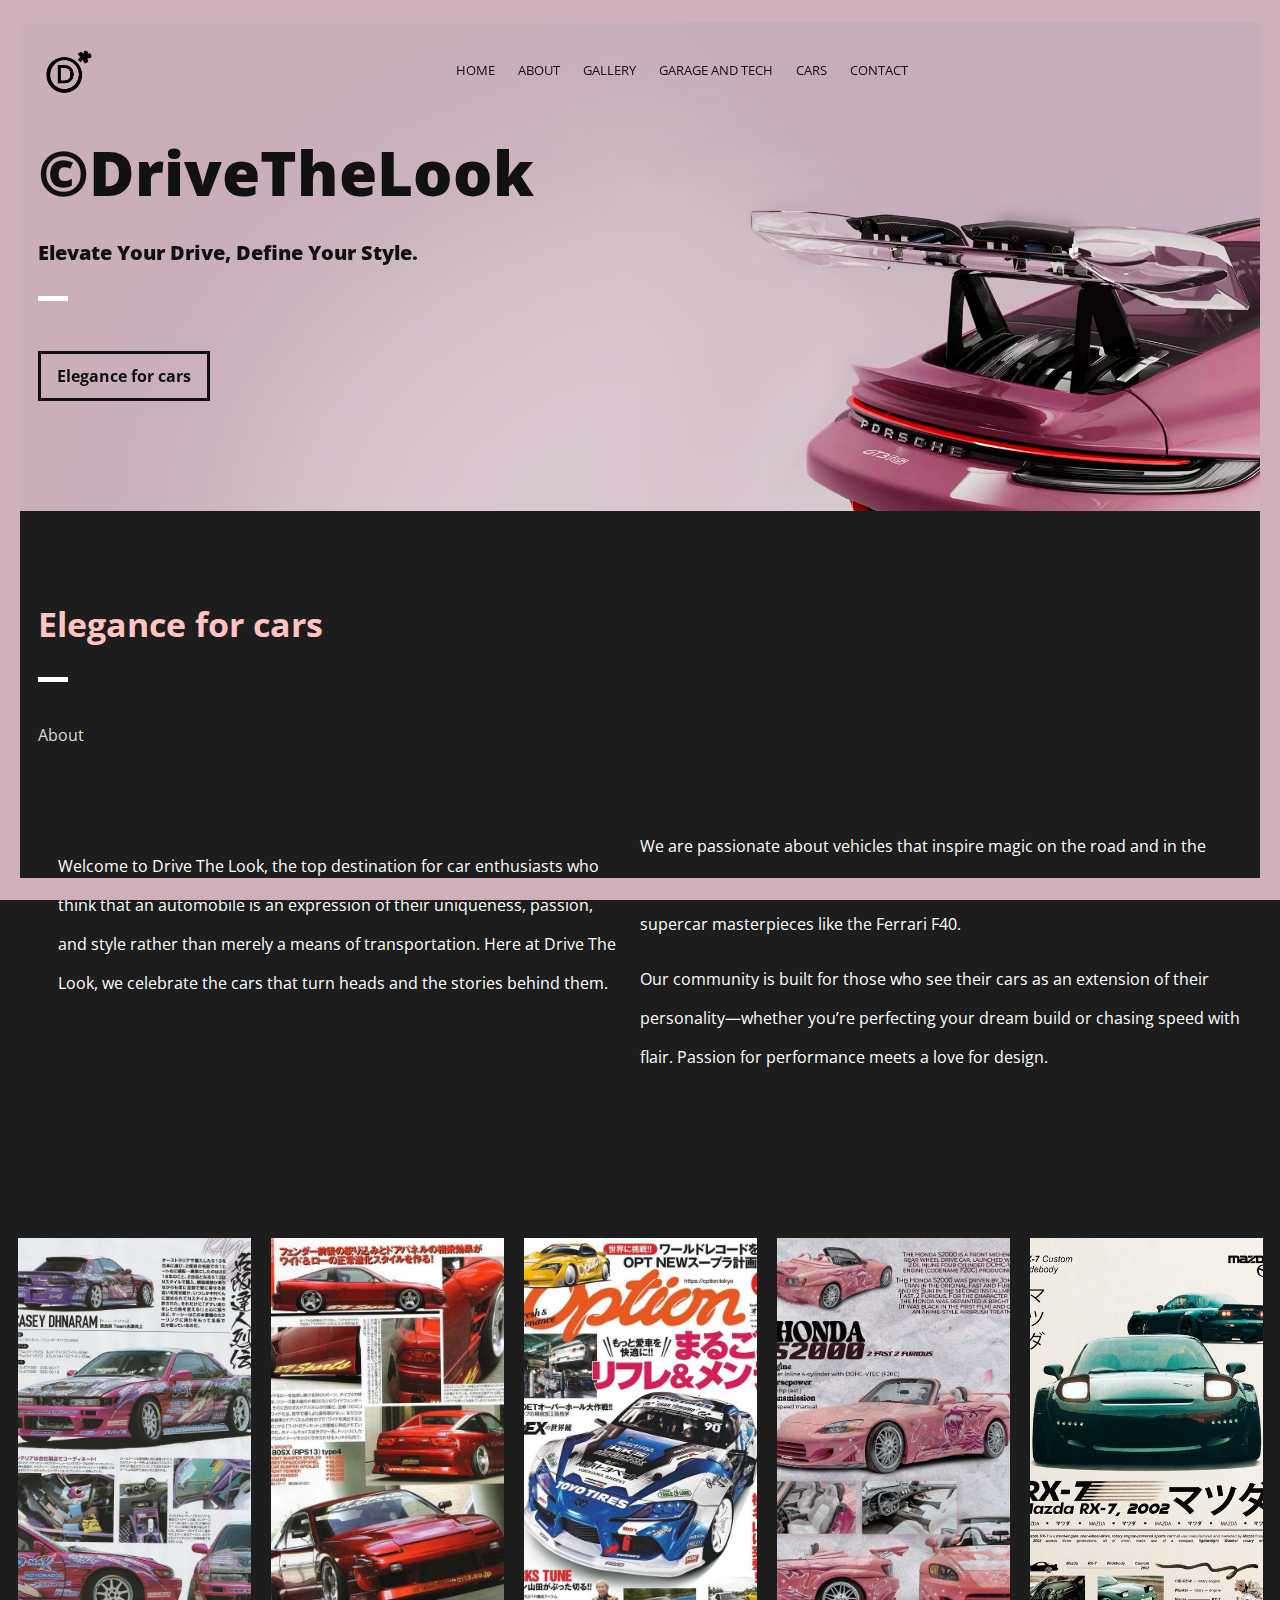
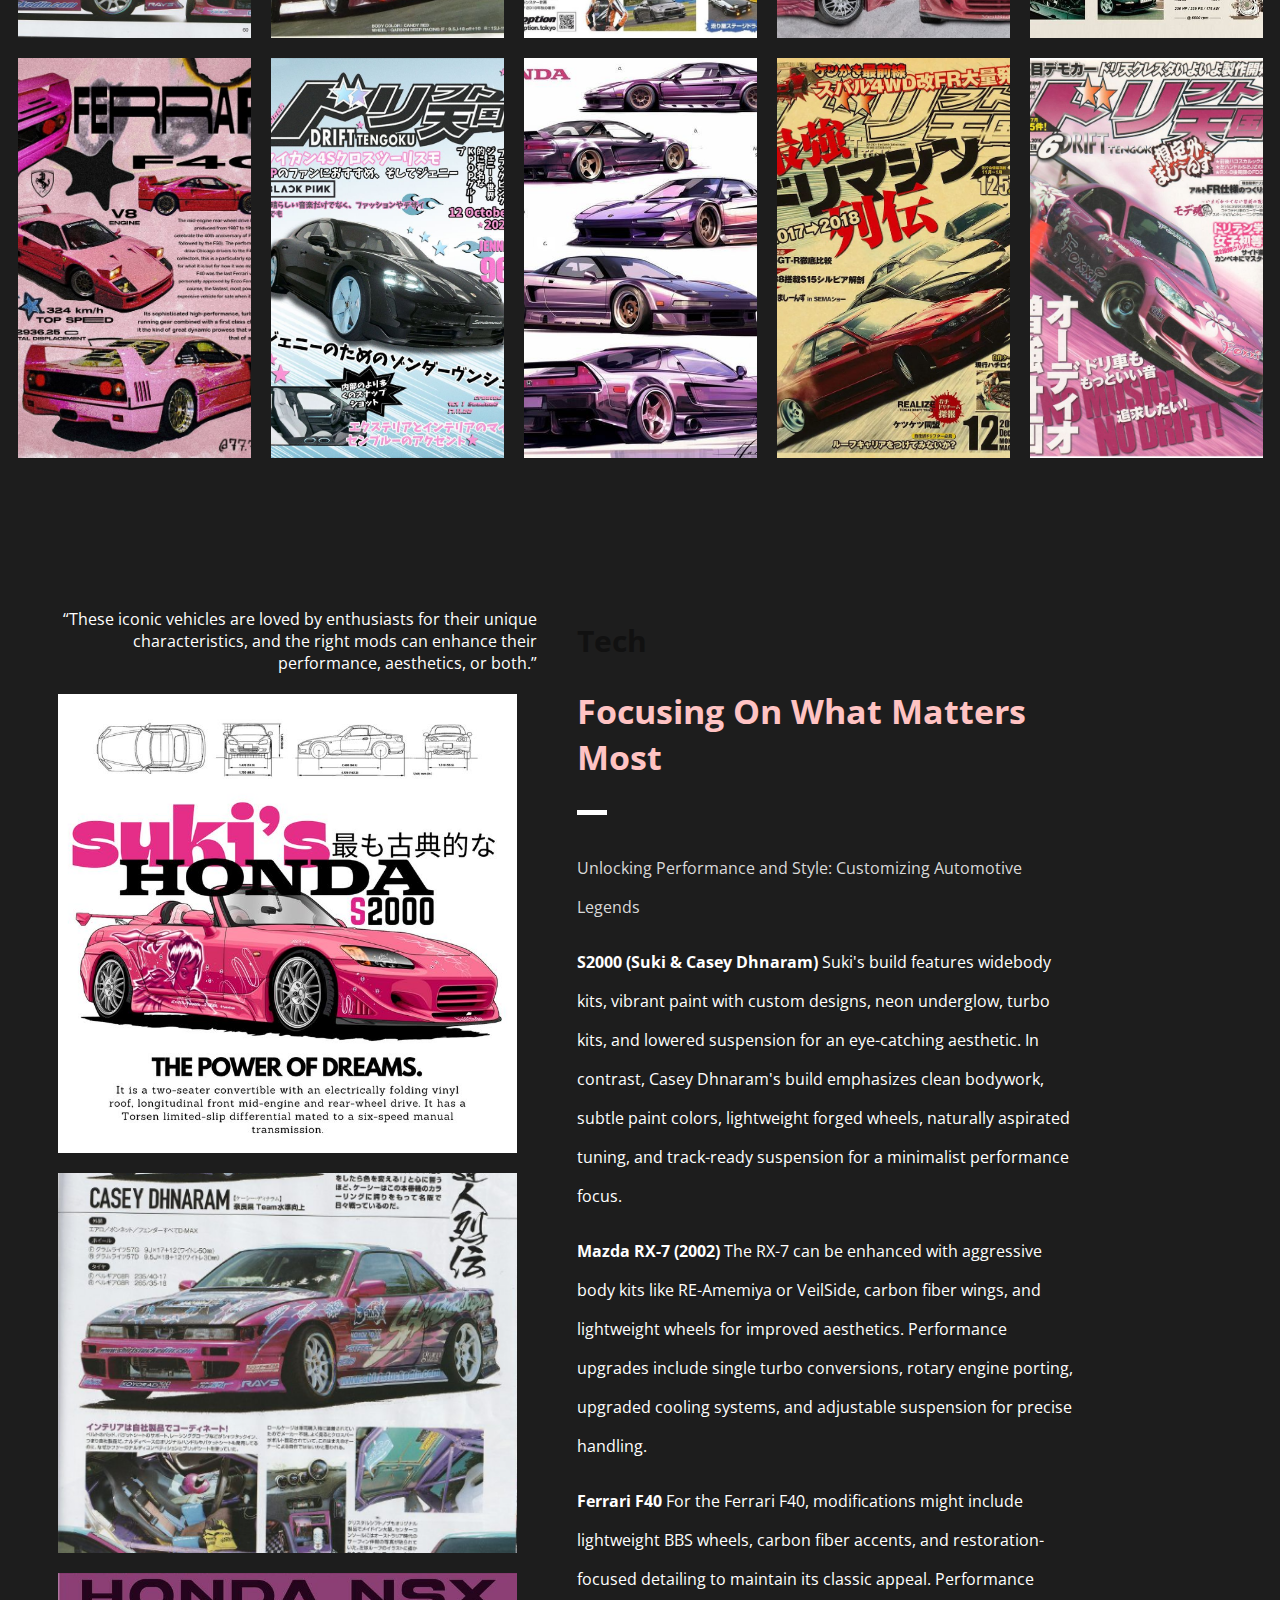
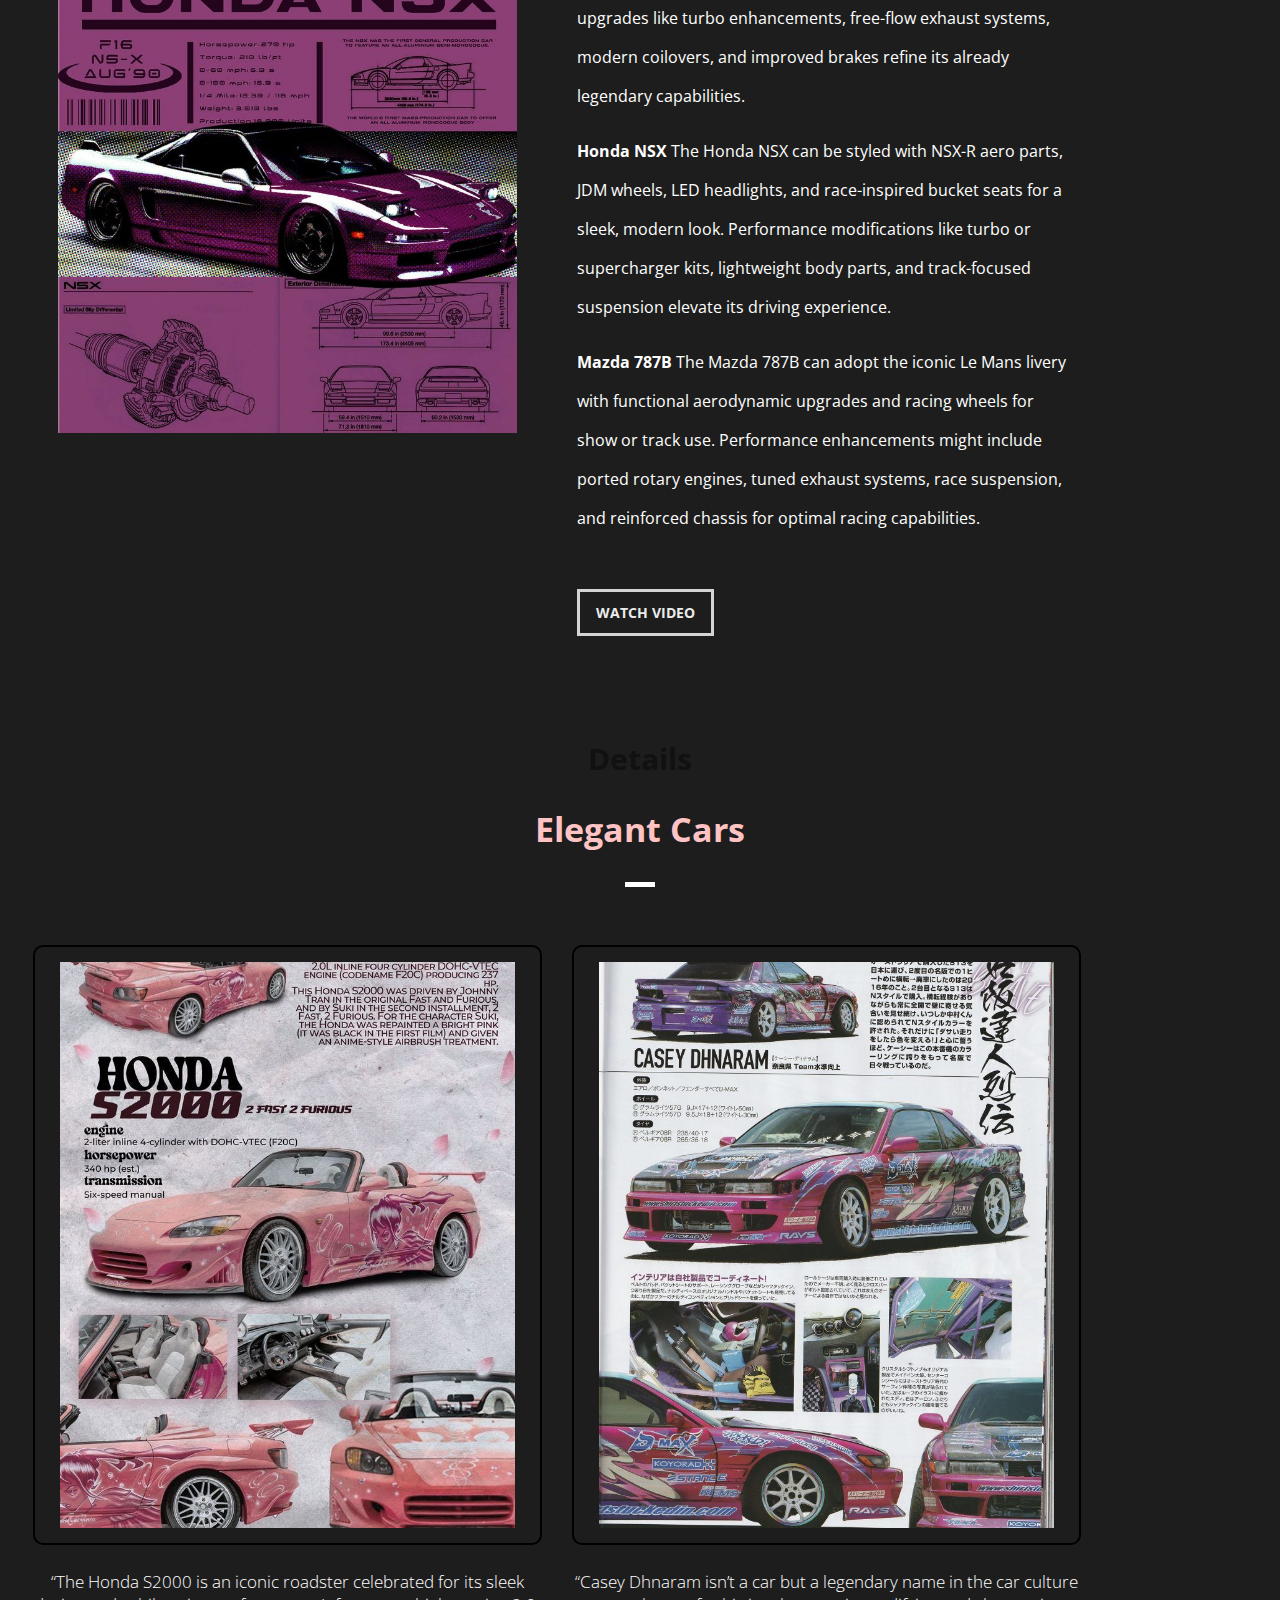
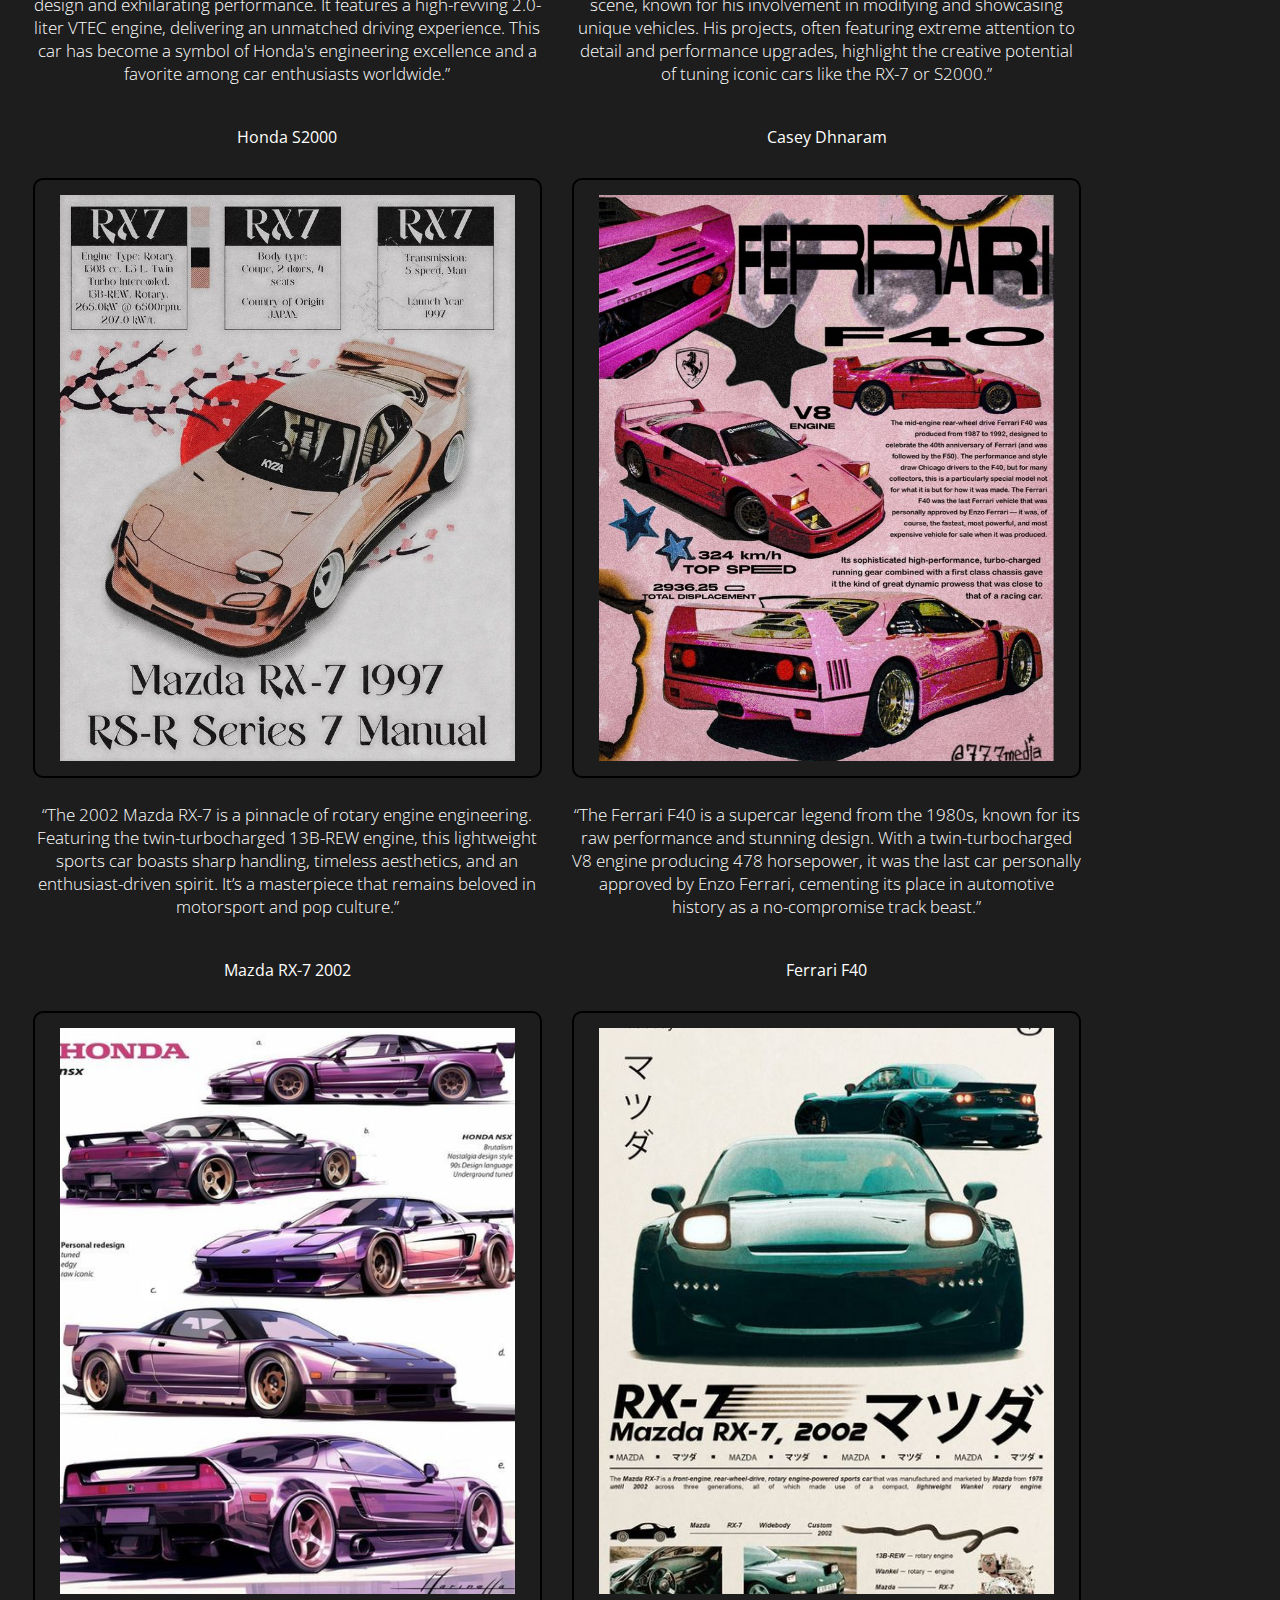
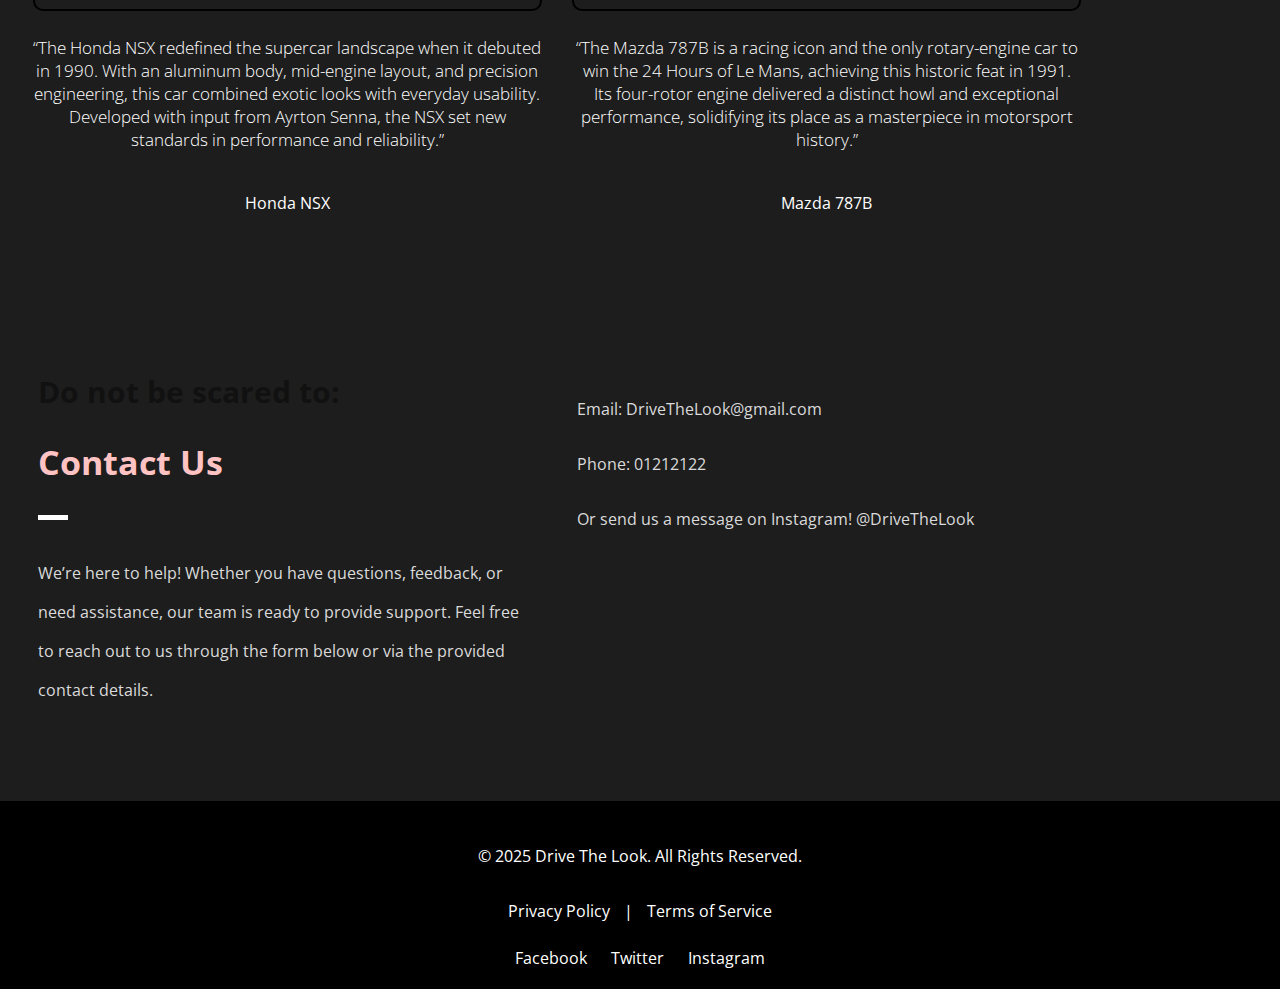
==== index.html @ 05b58595 "commit message" ====
<!DOCTYPE html>
<html lang="en">
<head>
    <meta charset="UTF-8">
    <meta name="viewport" content="width=device-width, initial-scale=1.0, user-scalable=no">
    <title>©Drive The Look</title>

    <!-- Meta Keywords and Description -->
    <meta name="keywords" content="">
    <meta name="description" content="">

    <!-- CSS Files -->
    <link rel="stylesheet" href="css/style.css">
    <link rel="stylesheet" href="css/color.css">
    <link rel="stylesheet" href="css/gallery.css">
    <link rel="stylesheet" href="css/borders.css">
    <link rel="stylesheet" href="css/nav.css">
    <link rel="stylesheet" href="css/tech.css">

    <!-- Google Webfonts -->
    <link href="https://fonts.googleapis.com/css?family=Open+Sans:400,300,600,700,800" rel="stylesheet">
</head>
<body>

<!-- Preloader -->
<div id="preloader"><div></div></div>

<!-- Page Borders -->
<div class="page-border" data-wow-duration="0.7s" data-wow-delay="0.2s">
    <div class="top-border wow fadeInDown"></div>
    <div class="right-border wow fadeInRight"></div>
    <div class="bottom-border wow fadeInUp"></div>
    <div class="left-border wow fadeInLeft"></div>
</div>


<div id="wrapper">
    <!-- Header Section -->
    <header id="banner" class="scroll-effect">
        <div id="header" class="nav-collapse">
            <div class="row clearfix">
                <div class="col-1">
                    <!-- Logo -->
                    <div id="logo">
                        <img src="images/logo.png" id="banner-logo" alt="Landing Page">
                    </div>
                    <!-- Main Navigation -->
                    <nav id="nav-main">
                        <ul>
                            <li><a href="#banner">Home</a></li>
                            <li><a href="#about">About</a></li>
                            <li><a href="#gallery">Gallery</a></li>
                            <li><a href="#garage/tech">Garage and Tech</a></li>
                            <li><a href="#cars">Cars</a></li>
                            <li><a href="#contact">Contact</a></li>
                        </ul>
                    </nav>
                    <div id="nav-trigger"><span></span></div>
                    <nav id="nav-mobile"></nav>
                </div>
            </div>
        </div>

        <!-- Banner Content -->
        <div id="banner-content" class="row clearfix">
            <div class="col-38">
                <div class="section-heading">
                    <h1>©DriveTheLook</h1>
                    <h2><strong>Elevate Your Drive, Define Your Style.</strong></h2>
                </div>
                <a href="cta.html" class="button">Elegance for cars</a>
            </div>
        </div>
    </header>

    <!--Main Content Area-->
    <main id="about">
        <!--Introduction-->
        <section id="about" class="introduction scrollto">
            <div class="row clearfix">
                <div class="col-3">
                    <div class="section-heading">
                        <h2 class="section-title">Elegance for cars</h2>
                        <p class="section-subtitle">About</p>
                    </div>
                </div>

                <div class="col-2-3">
                    <!--about description-->
                    <div class="col-2 icon-block icon-top wow fadeInUp" data-wow-delay="0.1s">
                        <div>
                            <p>Welcome to Drive The Look, the top destination for car enthusiasts who think that an automobile is an expression of their uniqueness, passion, and style rather than merely a means of transportation.  Here at Drive The Look, we celebrate the cars that turn heads and the stories behind them.</p>
                        </div>
                    </div>
                    <div>
                        <div>
                            <p> We are passionate about vehicles that inspire magic on the road and in the garage, from iconic Japanese legends like the Honda S2000 and NSX to timeless supercar masterpieces like the Ferrari F40.</p>
                        </div>
                    </div>
                    <div>
                            <p>Our community is built for those who see their cars as an extension of their personality—whether you’re perfecting your dream build or chasing speed with flair. Passion for performance meets a love for design.</p>
                        </div>
                    </div>
                </div>
            </div>
        </section>

          <!-- Gallery Section -->
          <aside id="gallery" class="row text-center scrollto clearfix">
            <!-- Gallery Images -->
            <a href="#" class="col-3 wow fadeIn" data-wow-delay="0.1s"><img src="images/gallery-images/g1.jfif" alt="Gallery Image" class="gallery-img"></a>
            <a href="#" class="col-3 wow fadeIn" data-wow-delay="0.3s"><img src="images/gallery-images/g2.jfif" alt="Gallery Image" class="gallery-img"></a>
            <a href="#" class="col-3 wow fadeIn" data-wow-delay="0.5s"><img src="images/gallery-images/g3.jfif" alt="Gallery Image" class="gallery-img"></a>
            <a href="#" class="col-3 wow fadeIn" data-wow-delay="1.1s"><img src="images/gallery-images/g4.jfif" alt="Gallery Image" class="gallery-img"></a>
            <a href="#" class="col-3 wow fadeIn" data-wow-delay="0.9s"><img src="images/gallery-images/g5.jfif" alt="Gallery Image" class="gallery-img"></a>
            <a href="#" class="col-3 wow fadeIn" data-wow-delay="0.1s"><img src="images/gallery-images/g6.jfif" alt="Gallery Image" class="gallery-img"></a>
            <a href="#" class="col-3 wow fadeIn" data-wow-delay="0.3s"><img src="images/gallery-images/g7.jfif" alt="Gallery Image" class="gallery-img"></a>
            <a href="#" class="col-3 wow fadeIn" data-wow-delay="0.5s"><img src="images/gallery-images/g8.jfif" alt="Gallery Image" class="gallery-img"></a>
            <a href="#" class="col-3 wow fadeIn" data-wow-delay="1.1s"><img src="images/gallery-images/g9.jfif" alt="Gallery Image" class="gallery-img"></a>
            <a href="#" class="col-3 wow fadeIn" data-wow-delay="0.9s"><img src="images/gallery-images/g10.jfif" alt="Gallery Image" class="gallery-img"></a>
        </aside>

        <!-- image view -->
        <div id="imageModal" class="image-modal">
            <div class="modal-content">
                <span class="close-btn" id="closeModal">×</span>
                <img src="" id="modalImg" alt="Modal Image" class="modal-img">
            </div>
        </div>

        <!--Tech Section-->
        <div id="garage/tech" class="scrollto clearfix">
            <div class="row no-padding-bottom clearfix">
                <!-- Tech Left Side -->
                <div class="col-3">
                    <blockquote class="garage/tech text-right bigtest">
                        <q>These iconic vehicles are loved by enthusiasts for their unique characteristics, and the right mods can enhance their performance, aesthetics, or both.</q>
                    </blockquote>
                    <div class="col-3img"><img src="images/sukicar.jfif" alt="Suki"></div>
                    <div class="col-3img"><img src="images/casey.png" alt="Casey"></div>
                    <div class="col-3img"><img src="images/Honda NSX.jfif" alt="Honda NSX"></div>
                </div>
                <!-- Tech Right Side -->
                <div class="col-3">
                    <div class="section-heading">
                        <h3>Tech</h3>
                        <h2 class="section-title">Focusing On What Matters Most</h2>
                        <p class="section-subtitle">Unlocking Performance and Style: Customizing Automotive Legends</p>
                    </div>
                    <p><strong>S2000 (Suki & Casey Dhnaram)</strong> Suki's build features widebody kits, vibrant paint with custom designs, neon underglow, turbo kits, and lowered suspension for an eye-catching aesthetic. In contrast, Casey Dhnaram's build emphasizes clean bodywork, subtle paint colors, lightweight forged wheels, naturally aspirated tuning, and track-ready suspension for a minimalist performance focus.</p>
                    <p><strong>Mazda RX-7 (2002)</strong> The RX-7 can be enhanced with aggressive body kits like RE-Amemiya or VeilSide, carbon fiber wings, and lightweight wheels for improved aesthetics. Performance upgrades include single turbo conversions, rotary engine porting, upgraded cooling systems, and adjustable suspension for precise handling.</p>
                    <p><strong>Ferrari F40</strong> For the Ferrari F40, modifications might include lightweight BBS wheels, carbon fiber accents, and restoration-focused detailing to maintain its classic appeal. Performance upgrades like turbo enhancements, free-flow exhaust systems, modern coilovers, and improved brakes refine its already legendary capabilities.</p>
                    <p><strong>Honda NSX</strong> The Honda NSX can be styled with NSX-R aero parts, JDM wheels, LED headlights, and race-inspired bucket seats for a sleek, modern look. Performance modifications like turbo or supercharger kits, lightweight body parts, and track-focused suspension elevate its driving experience.</p>
                    <p><strong>Mazda 787B</strong> The Mazda 787B can adopt the iconic Le Mans livery with functional aerodynamic upgrades and racing wheels for show or track use. Performance enhancements might include ported rotary engines, tuned exhaust systems, race suspension, and reinforced chassis for optimal racing capabilities.</p>
                    <a href="#" data-videoid="4LAGNeE5pjA" class="button video link-lightbox">WATCH VIDEO</a>
                </div>
            </div>
        </div>

        <!--Cars-->
        <aside id="cars" class="scrollto text-center">
            <div class="row clearfix">
                <div class="section-heading">
                    <h3>Details</h3>
                    <h2 class="section-title">Elegant Cars</h2>
                </div>
                
                <blockquote class="col-3 garage classic">
                    <img src="images/carimgs/g4.jfif" alt="Honda S2000">
                    <q>The Honda S2000 is an iconic roadster celebrated for its sleek design and exhilarating performance. It features a high-revving 2.0-liter VTEC engine, delivering an unmatched driving experience. This car has become a symbol of Honda's engineering excellence and a favorite among car enthusiasts worldwide.</q>
                    <footer>Honda S2000</footer>
                </blockquote>
        
                <blockquote class="col-3 garage classic">
                    <img src="images/carimgs/g1.jfif" alt="Casey Dhnaram">
                    <q>Casey Dhnaram isn’t a car but a legendary name in the car culture scene, known for his involvement in modifying and showcasing unique vehicles. His projects, often featuring extreme attention to detail and performance upgrades, highlight the creative potential of tuning iconic cars like the RX-7 or S2000.</q>
                    <footer>Casey Dhnaram</footer>
                </blockquote>
        
                <blockquote class="col-3 garage classic">
                    <img src="images/carimgs/g15.jpg" alt="Mazda RX-7 2002">
                    <q>The 2002 Mazda RX-7 is a pinnacle of rotary engine engineering. Featuring the twin-turbocharged 13B-REW engine, this lightweight sports car boasts sharp handling, timeless aesthetics, and an enthusiast-driven spirit. It’s a masterpiece that remains beloved in motorsport and pop culture.</q>
                    <footer>Mazda RX-7 2002</footer>
                </blockquote>
        
                <blockquote class="col-3 garage classic">
                    <img src="images/carimgs/g6.jfif" alt="Ferrari F40">
                    <q>The Ferrari F40 is a supercar legend from the 1980s, known for its raw performance and stunning design. With a twin-turbocharged V8 engine producing 478 horsepower, it was the last car personally approved by Enzo Ferrari, cementing its place in automotive history as a no-compromise track beast.</q>
                    <footer>Ferrari F40</footer>
                </blockquote>
        
                <blockquote class="col-3 garage classic">
                    <img src="images/carimgs/g8.jfif" alt="Honda NSX">
                    <q>The Honda NSX redefined the supercar landscape when it debuted in 1990. With an aluminum body, mid-engine layout, and precision engineering, this car combined exotic looks with everyday usability. Developed with input from Ayrton Senna, the NSX set new standards in performance and reliability.</q>
                    <footer>Honda NSX</footer>
                </blockquote>
        
                <blockquote class="col-3 garage classic">
                    <img src="images/carimgs/g5.jfif" alt="Mazda 787B">
                    <q>The Mazda 787B is a racing icon and the only rotary-engine car to win the 24 Hours of Le Mans, achieving this historic feat in 1991. Its four-rotor engine delivered a distinct howl and exceptional performance, solidifying its place as a masterpiece in motorsport history.</q>
                    <footer>Mazda 787B</footer>
                </blockquote>
            </div>
        </aside>

        <!-- Contact Us -->
        <section id="contact" class="scrollto clearfix">
            <div class="row clearfix">
                <div class="col-3">
                    <div class="section-heading">
                        <h3>Do not be scared to:</h3>
                        <h2 class="section-title">Contact Us</h2>
                        <p class="section-subtitle">We’re here to help! Whether you have questions, feedback, or need assistance, our team is ready to provide support. Feel free to reach out to us through the form below or via the provided contact details.</p>
                    </div>
                </div>

                <div class="col-2-3">
                    <h2 class="section-subtitle">
                        <strong>
                            <p>Email: DriveTheLook@gmail.com</p>
                            <p>Phone: 01212122</p>
                            <p>Or send us a message on Instagram! @DriveTheLook</p>
                        </strong>
                    </h2>
                </div>
            </div>
        </section>
    </main>

    <!--Footer-->
    <footer style="background-color: black; color: white; padding: 20px; text-align: center;">
        <div>
            <p>&copy; 2025 Drive The Look. All Rights Reserved.</p>
            <p>
                <a href="/privacy-policy" style="color: white; text-decoration: none; margin: 0 10px;">Privacy Policy</a>
                |
                <a href="/terms-of-service" style="color: white; text-decoration: none; margin: 0 10px;">Terms of Service</a>
            </p>
        </div>
        <div style="margin-top: 10px;">
            <a href="https://facebook.com" style="color: white; margin: 0 10px;">Facebook</a>
            <a href="https://twitter.com" style="color: white; margin: 0 10px;">Twitter</a>
            <a href="https://instagram.com" style="color: white; margin: 0 10px;">Instagram</a>
        </div>
    </footer>
</div>

<!-- JavaScript links -->
<script src="js/site.js"></script>
</body>
</html>
---- css/style.css ----
/* General Box Sizing */
*,
*:before,
*:after {
    box-sizing: border-box;
}

/* Reset Styles */
body, 
div, 
dl, 
dt, 
dd, 
ul, 
ol, 
li, 
h1, h2, h3, h4, h5, h6, 
pre, 
form, 
blockquote, 
th, 
td {
    margin: 0; 
    padding: 0; 
    writing-mode: horizontal-tb; 
}

body {
    margin: 0;
    padding: 0;
    overflow-x: hidden;
}

a {
    text-decoration: none;
    line-height: inherit;
    transition: opacity 0.3s ease-out;
}

p {
    line-height: 39px;
}


figure {
    margin: 0;
}

.row img {
    height: auto;
    max-width: 100%;
}

/* Input */
form input,
form textarea {
    border: 1px solid #ddd;
    padding: 12px;
    border-radius: 4px;
    transition: 0.3s ease-in-out;
}

form input {
    height: 42px;
    margin: 5px 0;
    font-size: 15px;
    line-height: 1.2;
    outline: none;
}

form input[type="submit"] {
    cursor: pointer;
    border: 2px solid #ccc;
    padding: 5px;
}

form select {
    border: 1px solid #ddd;
    height: 42px;
    padding: 6px;
}

form input:focus,
form textarea:focus {
    box-shadow: 0 0 5px rgba(0, 0, 0, 0.2) inset;
}

*:focus {
    outline: none;
}

/* Layout Elements */
section {
    clear: both;
    overflow: hidden;
}

/* Rows and Columns */
.row {
    padding: 55px 0;
    position: relative;
    max-width: 1245px;
    margin: 0 auto;
}

.no-padding-bottom div,
.no-padding-bottom .row,
.no-padding-bottom.row {
    padding-bottom: 0;
}

/* Target Columns */
[class*='col-'] {
    padding: 20px;
    float: left;
}

/* Column Widths */
.col-1 {
    width: 100%;
}

.col-2 {
    width: 50%;
}

.col-3 {
    width: 43.33%;
}

.col-38 {
    width: 38.2%;
}

/* Header Styles */
#header {
    z-index: 9999;
    width: 100%;
    height: 71px !important;
    overflow: visible;
    position: absolute !important;
}

#header .row {
    padding: 0;
}

#header ul {
    text-align: center;
}

#header aside {
    text-align: right;
}


#header li {
    display: inline-block;
    list-style: none;
    margin: 0;
}

/* Logo Styles */
#logo {
    float: left;
    line-height: 66px;
    height: 31px;
    margin-right: 15px;
}

#logo h1 {
    display: inline-block;
}


#logo img {
    max-height: 60px;
    margin-right: 5px;
    vertical-align: middle;
}

#banner #logo h1 {
    font-size: 28px;
    margin-right: 10px;
    font-weight: 900;
    padding: 0;
}

#navigation-logo {
    display: none;
}

/* Button Styles */
.button {
    border-style: solid;
    display: inline-block;
    transition: all 0.3s linear;
    font-size: 16px;
    margin: 35px 0;
    padding: 11px 16px;
    border-width: 3px;
}

/* Navigation Styles */
#header {
    font-size: 13px;
}

#header aside {
    float: right;
}

#header nav ul {
    text-transform: uppercase;
}

#header nav a {
    height: 71px;
    line-height: 71px;
    display: block;
    padding: 0 10px;
}

#header nav a:hover {
    opacity: 0.6;
}


/* Picture Styling */
img {
    vertical-align: middle;
}

a img {
    border: 0;
    transition: all 0.25s ease-in-out;
}

a img:hover {
    opacity: 0.8;
}

/* Fonts and Headings */
h1 {
    padding: 22px 0;
}

h2 {
    padding: 15px 0;
}

h3 {
    padding: 12px 0;
}

h4,
h5,
h6 {
    padding: 8px 0;
}

/* Text Alignment */
.text-center {
    text-align: center;
}

.text-right {
    text-align: right;
}

/* Section Titles */
.section-title {
    padding-bottom: 18px;
}

.subtitle {
    font-size: 17px;
    padding-top: 2px;
}

.section-title h3 {
    font-size: 15px;
    font-weight: 700;
    color: #f8f8f8;
    letter-spacing: 2.5px;
    padding-bottom: 1px;
}

/* Banner Styling */
#main-banner {
    background-size: contain;
}

#main-banner-content.row {
    padding-top: 165px;
    padding-bottom: 105px;
}

#main-banner h1 {
    padding-top: 6%;
}

#main-banner .section-title:before {
    content: "";
    display: block;
    width: 32px;
    height: 6px;
    margin-top: 28px;
}

/* Preloader */
#preloader {
    position: fixed;
    top: 0;
    left: 0;
    right: 0;
    bottom: 0;
    background-color: #4b4b4b;
    z-index: 99999;
    opacity: 1;
    visibility: visible;
    transition: opacity 0.5s ease, visibility 0.5s ease;
}

#preloader div {
    width: 50px;
    height: 50px;
    border: 4px solid #fff;
    border-top: 4px solid transparent;
    border-radius: 50%;
    animation: spin 1s linear infinite;
}

/* Preloader Animation */
@keyframes spin {
    0% {
        transform: rotate(0deg);
    }
    100% {
        transform: rotate(360deg);
    }
}

/* Navigation */
@media all and (max-width: 1024px) {
    #header aside {
        display: none;
    }

    #nav-trigger {
        display: block;
    }

    nav#nav-main {
        display: none;
    }
}


/* Scroll Effect */
.scroll-effect {
    transition: transform 0.3s ease, opacity 0.3s ease;
    will-change: transform, opacity;
}

/* Header Elements */
#header .row {
    padding: 0 !important;
}

#header aside {
    display: inline-block;
    position: absolute;
    top: 40px;
    right: 60px;
    padding-top: 3px;
    padding-right: 5px;
}

#header aside ul {
    margin-top: 0 !important;
    padding-top: 6px;
}

/* Banner Content */
#banner-content.row {
    padding-top: 85px !important;
}

/* Footer */
#landing-footer #copyright {
    float: left;
    width: 50%;
}

/*Header Elements*/
#header aside {
    display: inline-block;
    position: absolute;
    top: 40px;
    right: 60px;
    padding-top: 3px;
    padding-right: 5px;
}

#header aside ul {
    margin-top: 0 !important;
    padding-top: 6px;
}
---- css/color.css ----
/*
   Default Styling
*/
body {
    background: rgb(29, 29, 29);
    font-family: 'Open Sans', sans-serif, Arial, Helvetica;
    font-size: 16px;
    font-weight: normal;
    color: #ffffff;
}

/*
   NavBar
*/
/* Transparent Navigation Color on a Banner */
#header nav a,
#header i {
    color: #111;
}

/*
  Colors
*/
/* Section Heading Decorations */
.section-heading h2:after {
    background: #ffffff;
    content: "";
    display: block;
    width: 30px;
    height: 5px;
    margin-top: 30px;
}

.text-center .section-heading h2:after {
    margin: 30px auto 25px auto;
}

/*
  BannerImg
*/
/* Banner Background */
#banner {
    background: url("../images/banner-images/bannerimage2.png") no-repeat center top;
    background-size: cover;
}

/* Banner Typography */
#banner h1 {
    font-size: 62px;
    line-height: 60px;
    font-weight: 800;
    color: #111;
}

#banner h2 {
    font-size: 20px;
    font-weight: 600;
    color: #111;
}

/*
  Typography
*/
/* Section Title and Subtitle */
.section-title {
    font-size: 34px;
    font-weight: 700;
    color: #ffc3c3;
}

.section-subtitle {
    font-size: 16px;
    color: #dadada;
}

/* Other Text Styles */
.garage q {
    font-size: 17px;
    font-weight: 300;
}

/* Headings (h1-h6) */
h1,
h2,
h3,
h4,
h5,
h6 {
    font-family: 'Open Sans', sans-serif, Arial, Helvetica;
    color: #111;
}

h1 {
    font-size: 40px;
    font-weight: 300;
}

h2 {
    font-size: 34px;
    font-weight: 300;
}

h3 {
    font-size: 30px;
    font-weight: 700;
}

h4 {
    font-size: 18px;
    font-weight: 400;
}

h5 {
    font-size: 16px;
    font-weight: 400;
}

h6 {
    font-size: 14px;
    font-weight: 400;
}

/*
   Buttons
*/
/* Default Button Styles */
.button,
input[type="submit"] {
    font-family: 'Open Sans', sans-serif, Arial, Helvetica;
    font-size: 14px;
    font-weight: bold;
    color: #ebebeb;
    border-color: #d4d4d4;
}

/* Button Hover Styles */
.button:hover,
input[type="submit"]:hover {
    border-color: #e0e0e0;
    color: #faccd3;
}

/* Banner Button Styles */
#banner .button {
    font-size: 16px;
    color: #111;
    border-color: #111;
}

#banner .button:hover {
    color: #ffffff;
    border-color: #ffffff;
}

/*
 contact us
*/
#landing-footer,
#landing-footer p,
#landing-footer a {
    font-family: 'Open Sans', sans-serif, Arial, Helvetica;
    font-size: 12px;
    font-weight: normal;
    color: #ffd4d4;
}
---- css/gallery.css ----
/* Gallery Section */
#gallery {
    display: grid;
    grid-template-columns: repeat(5, 1fr);
    gap: 20px;
}

#gallery img {
    max-width: 100%;
    height: 400px;
    object-fit: cover;
}

#gallery [class*='col-'] {
    padding: 0;
}

#gallery a {
    display: inline-block;
    position: relative;
    overflow: hidden;
    width: 100%;
}

#gallery a:hover img {
    opacity: 0.15;
}

#gallery a:before {
    font-size: 2.3em;
    height: 609px;
    width: 69px;
    border-radius: 99em;
    content: "+";
    text-align: center;
    display: block;
    position: absolute;
    line-height: 72px;
    margin: -35px 0 0 -35px;
    opacity: 0;
    top: 55%;
    left: 50%;
    transition: all 0.2s linear;
}

#gallery a:hover:before {
    top: 50%;
    left: 50%;
    opacity: 1;
}

/* Gallery Image Styling */
.gallery-img {
    width: 100%;
    height: auto;
    cursor: pointer;
    transition: transform 0.3s ease;
}

.gallery-img:hover {
    transform: scale(1.05); /* Slight zoom effect on hover */
}

/* Modal Styling */
.image-modal {
    display: none;
    position: fixed;
    top: 0;
    left: 0;
    right: 0;
    bottom: 0;
    background: rgba(0, 0, 0, 0.8); /* Dark background */
    z-index: 10000;
    justify-content: center;
    align-items: center;
}

.modal-content {
    position: relative;
    max-width: 80%;
    max-height: 80%;
}

.modal-img {
    width: 100%;
    height: auto;
}

.close-btn {
    position: absolute;
    top: 10px;
    right: 10px;
    font-size: 36px;
    color: white;
    background-color: transparent;
    border: none;
    cursor: pointer;
}

.close-btn:hover {
    opacity: 0.7;
}

/* Video*/
#video-box {
    color: #fff;
    position: relative;
    overflow: hidden;
    text-align: center;
}

/* Cars -*/
#cars a {
    color: #fff;
    position: relative;
    text-align: center;
    display: block;
    text-transform: uppercase;
    font-weight: bold;
}

#cars img {
    display: inline-block;
    padding: 15px 25px;
    width: 800px;
    height: 600px;
    object-fit: cover;
}


#cars .col-2-3 [class*='col-'] {
    padding: 0;
}

/* Image Section */
.col-3img {
    display: flex;
    width: 100%;
    justify-content: center;
}

/* Image Styling */
.col-3img img {
    max-width: 100%;
    width: 100%;
    height: auto;
}

/* Clearfix */
.clearfix:after {
    display: table;
    clear: both;
    content: "";
}
---- css/borders.css ----
/* Page Border Styles */
.page-border {
    position: fixed;
    z-index: 10000;
    pointer-events: none;
}

.page-border .top-border, 
.page-border .right-border, 
.page-border .bottom-border, 
.page-border .left-border {
    position: fixed;
    z-index: 1000;
    background: #f3f3ef;
    padding: 12px;
}

.page-border > .top-border, 
.page-border > .right-border, 
.page-border > .bottom-border, 
.page-border > .left-border {
    background: #cfafb9;
    padding: 11px;
}

.page-border .top-border, 
.page-border .bottom-border {
    width: 100%;
    left: 0;
}

.page-border .left-border, 
.page-border .right-border {
    height: 100%;
    top: 0;
    padding: 10px;
}

.page-border .top-border { top: 0; }
.page-border .right-border { right: 0; }
.page-border .bottom-border { bottom: 0; }
.page-border .left-border { left: 0; }

#wrapper {
    margin: 0 15px;
    padding: 15px 0;
    position: relative;
}
---- css/nav.css ----
/* Responsive Navigation Trigger */
#nav-trigger {
    display: none;
    text-align: right;
}

#nav-trigger span {
    display: inline-block;
    width: 40px;
    height: 70px;
    color: #121212;
    cursor: pointer;
    text-transform: capitalize;
    font-size: 21px;
    text-align: center;
    border-radius: 6px 6px 0 0;
    transition: all 0.25s ease-in-out;
}

#nav-trigger span:after {
    font-family: "fontAwesome";
    display: inline-block;
    width: 38px;
    height: 71px;
    line-height: 75px;
    text-align: center;
    content: "\f0c9";
    border-top-left-radius: 5px;
    border-top-right-radius: 5px;
}
---- css/tech.css ----
/* Landing Page Sections */

/* Tech Section */
.garage {
    padding: 15px;
}

blockquote {
    position: relative;
}

.garage img {
    max-height: 620px;
    max-width: 100%;
    border-radius: 10px;
    border: 2px solid rgb(0, 0, 0);
}

.garage footer {
    padding-top: 12px;
}

/* Classic Style - Avatar Above Garage */
.garage.classic img {
    display: inline-block;
    margin-bottom: 25px;
}

.garage.classic q {
    display: block;
}

.garage.classic footer:before {
    content: "";
    display: block;
    width: 30px;
    height: 4px;
    margin: 10px auto 15px;
}

/* Big Style */
.garage.bigtest {
    padding-top: 0;
}

.garage.bigtest q {
    font-size: 22px;
}
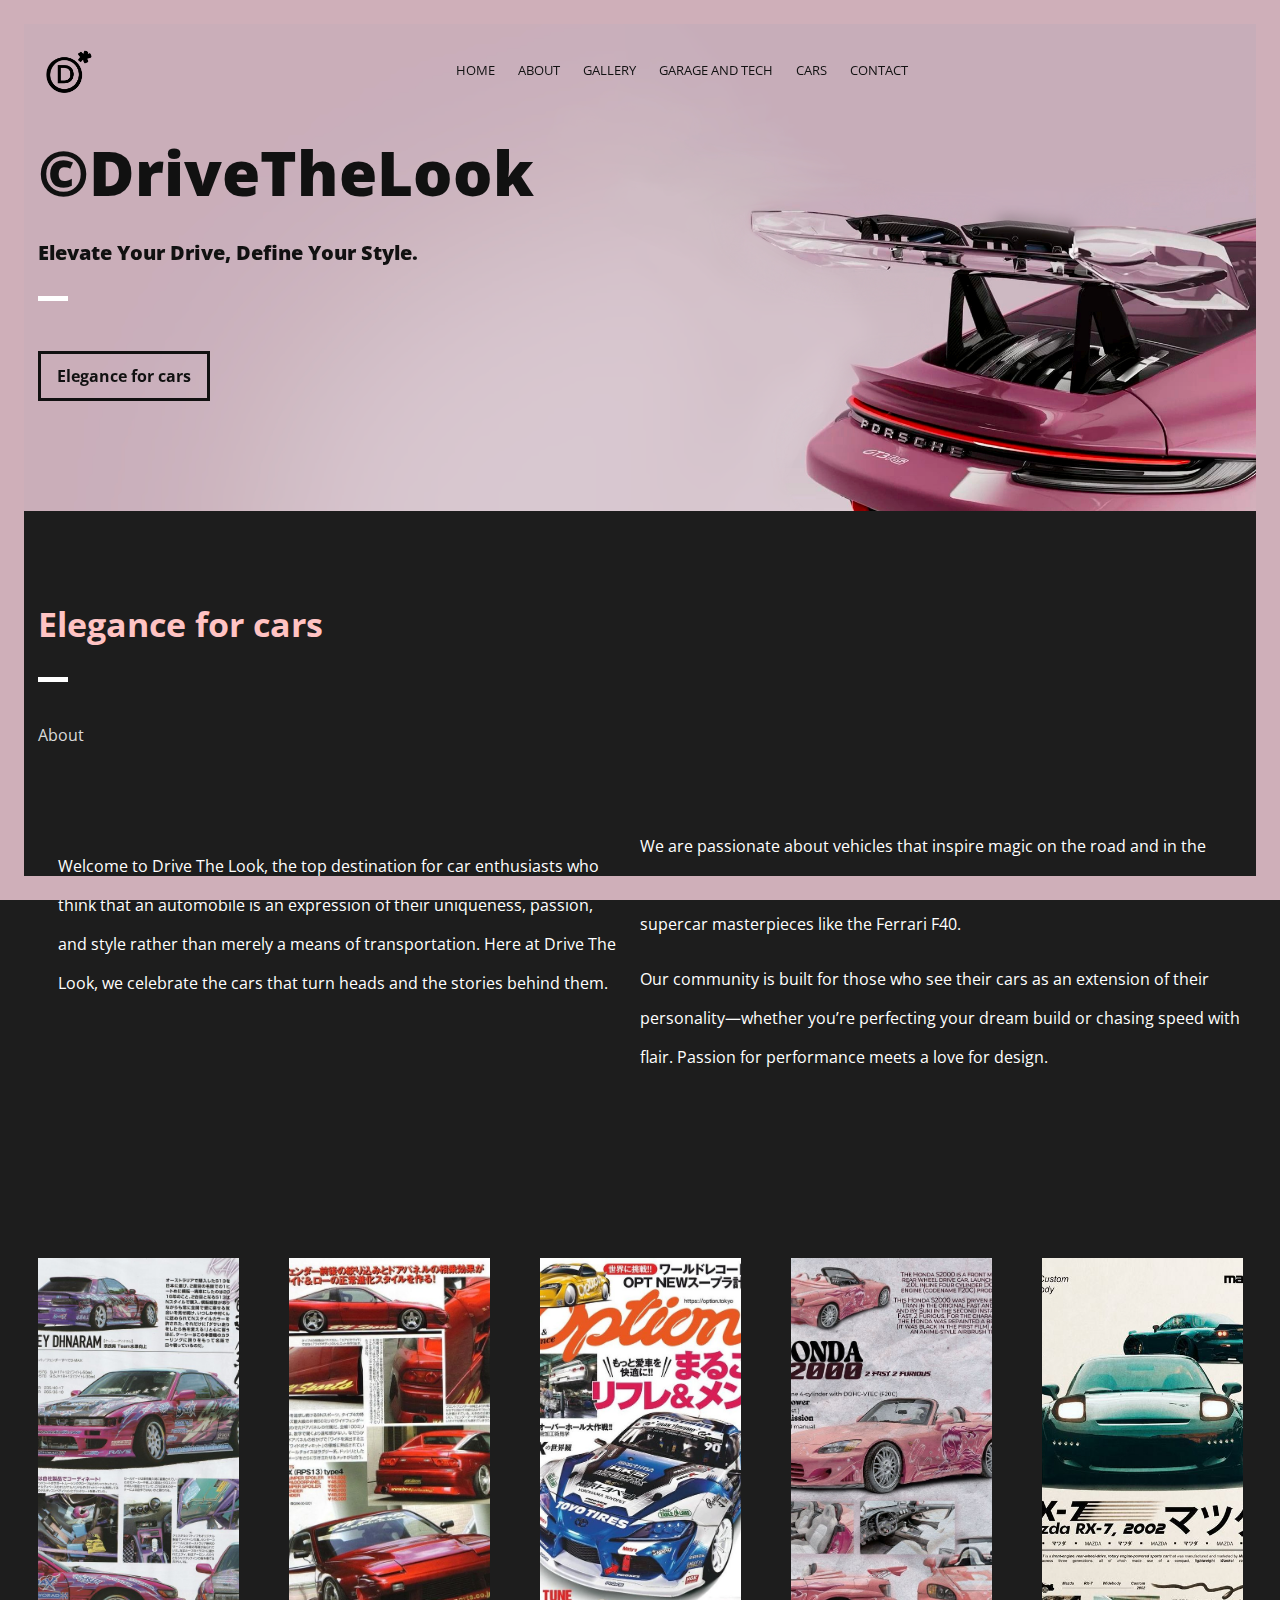
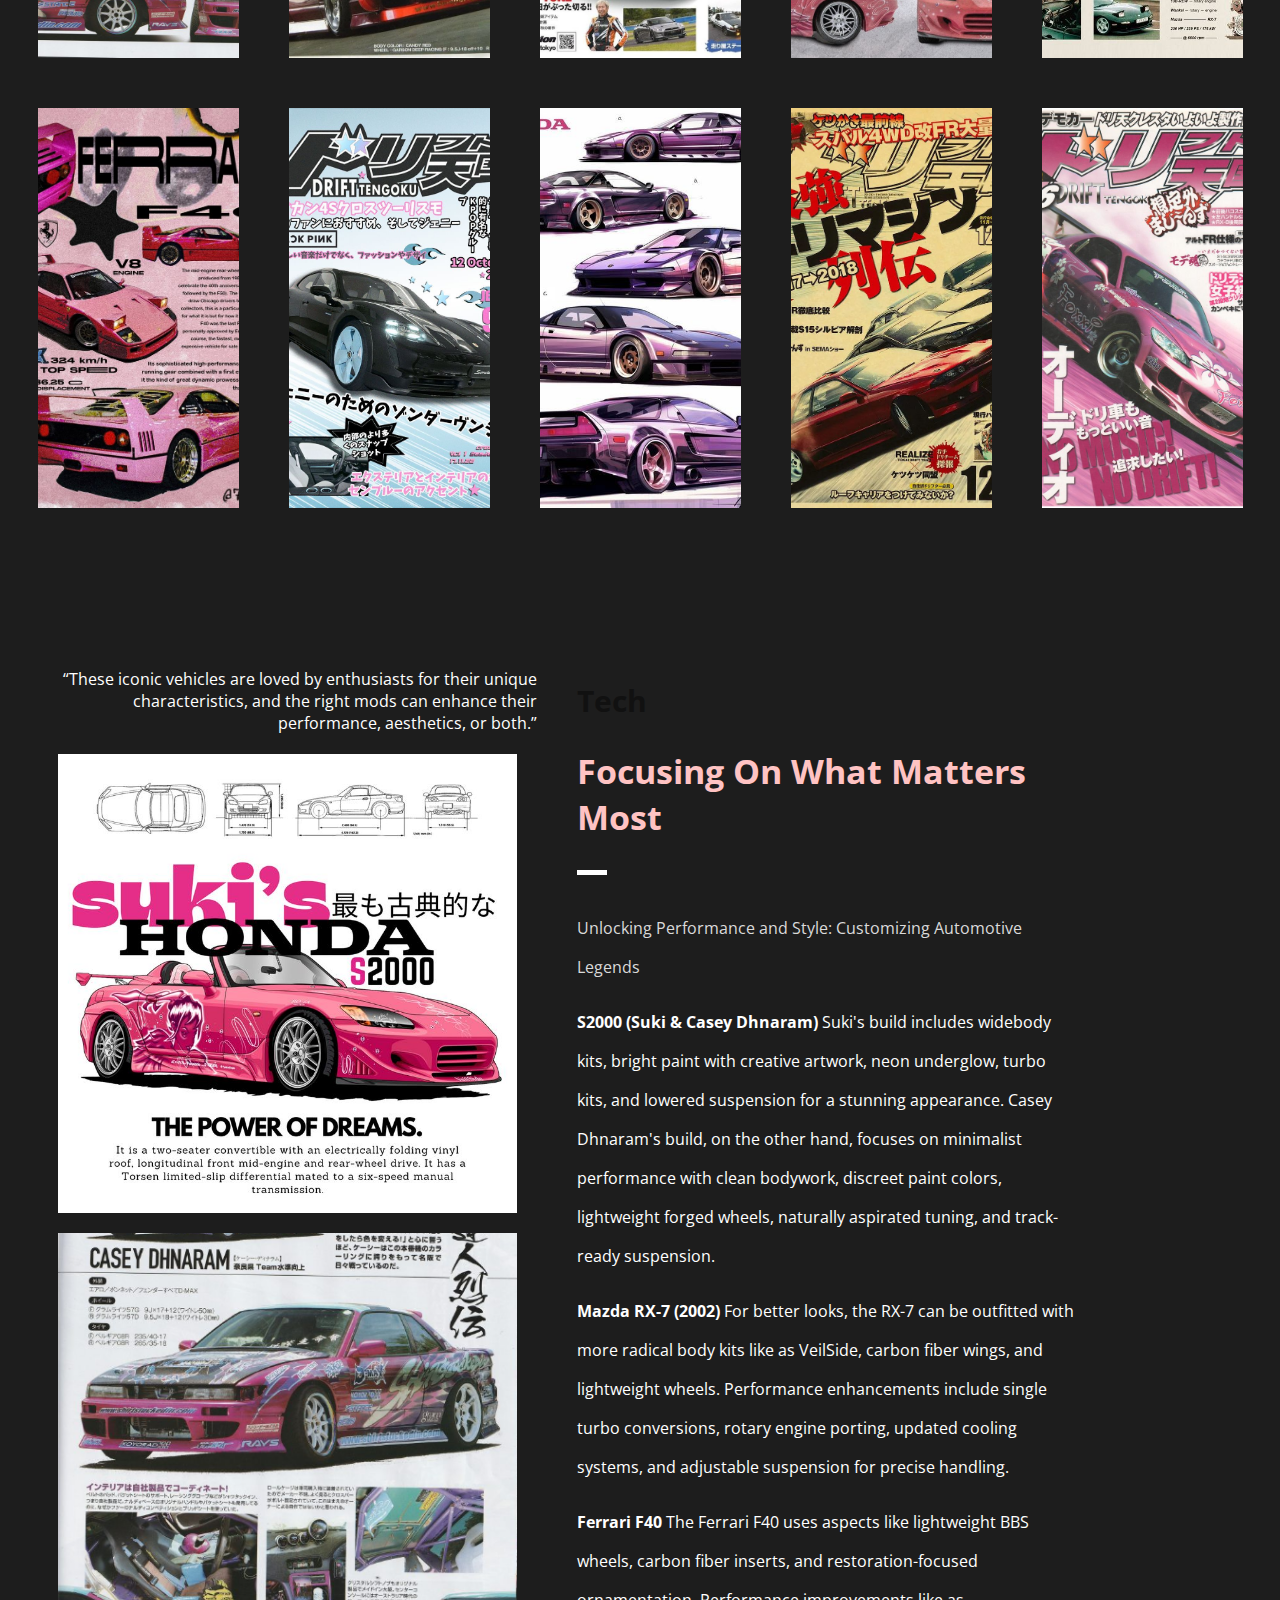
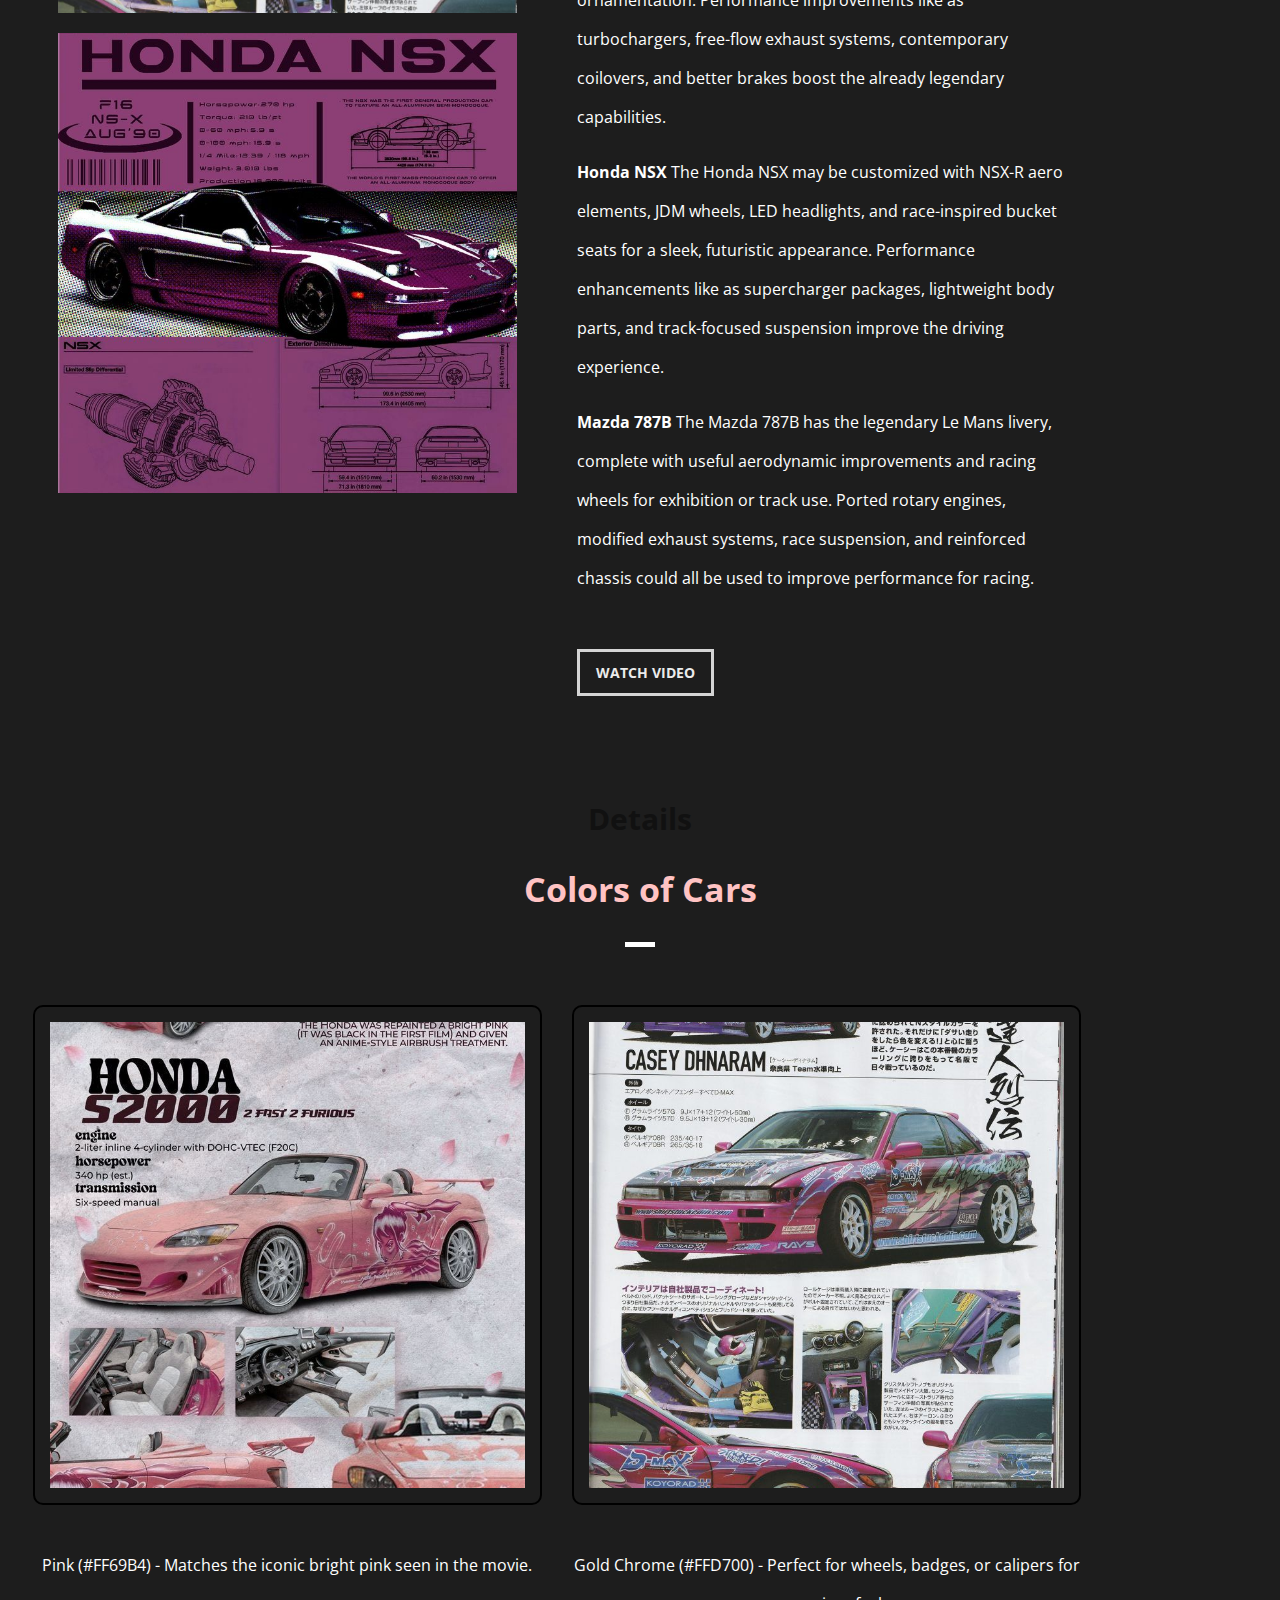
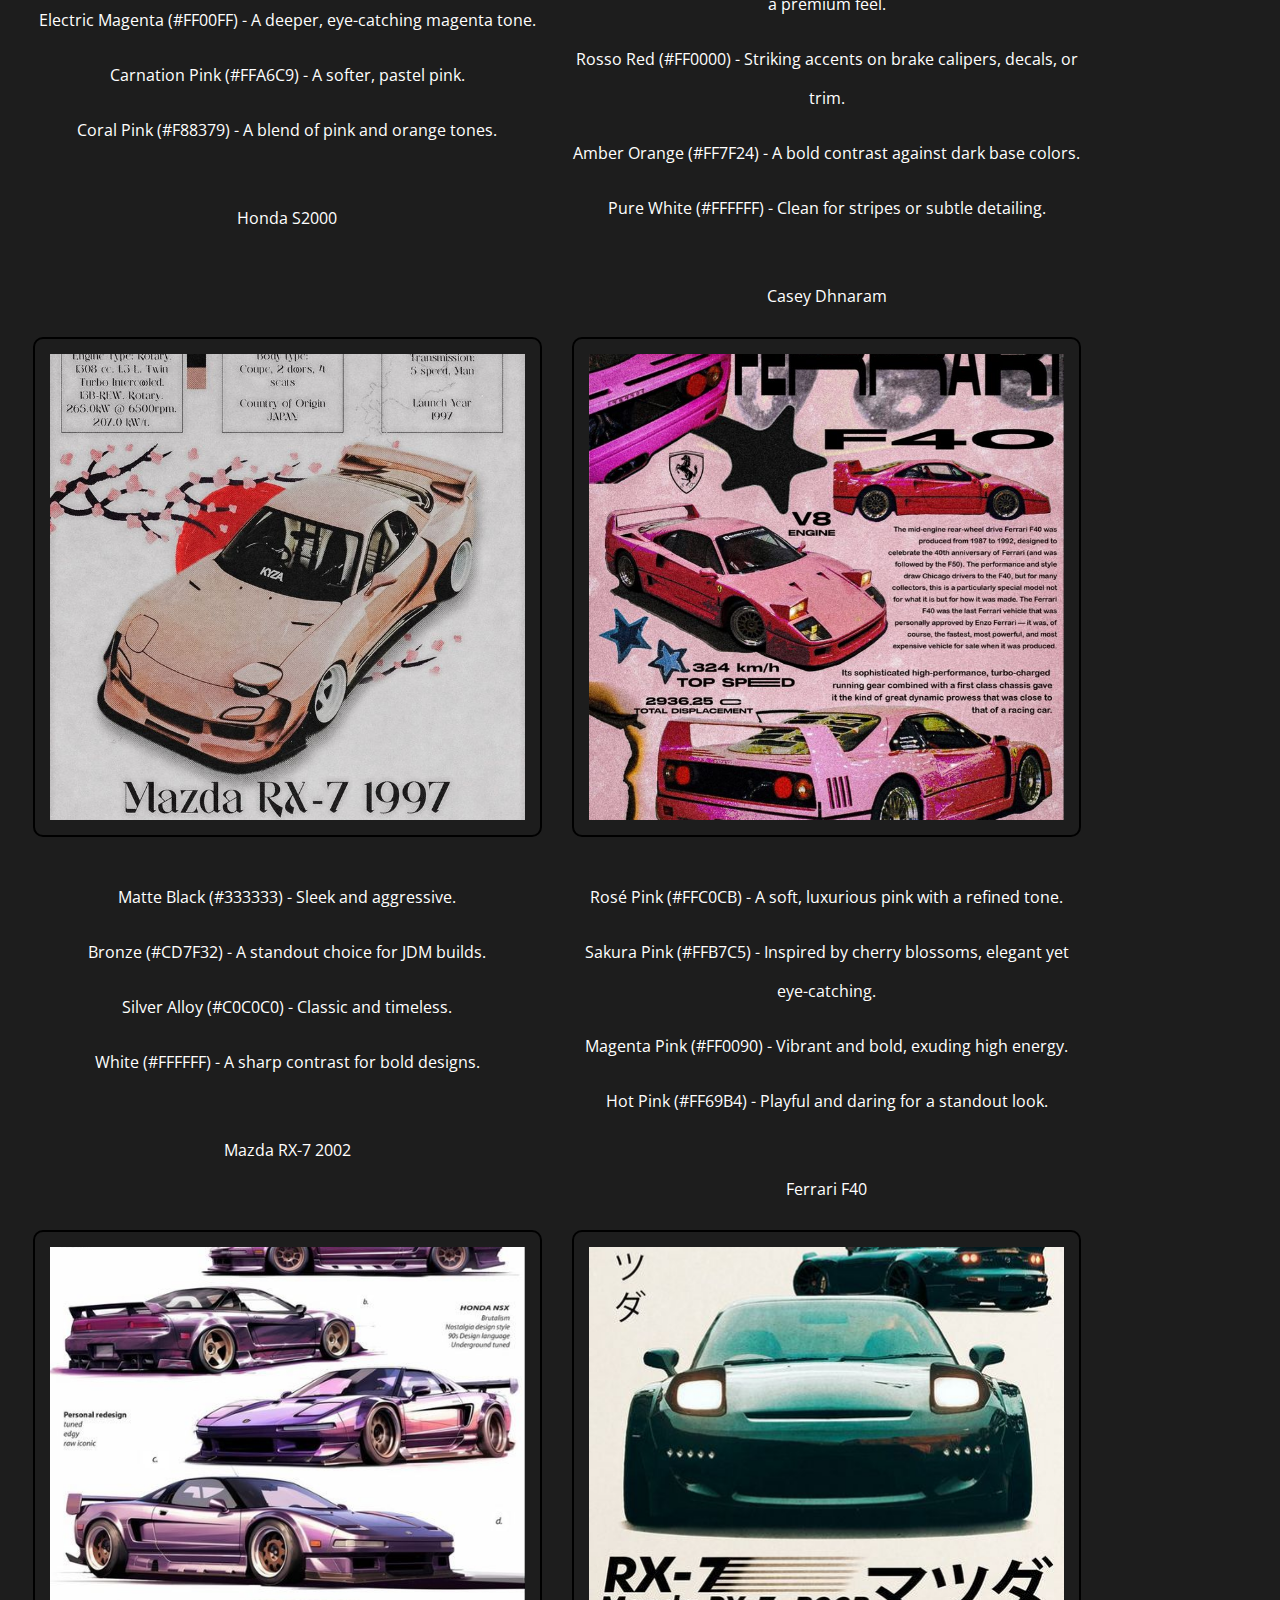
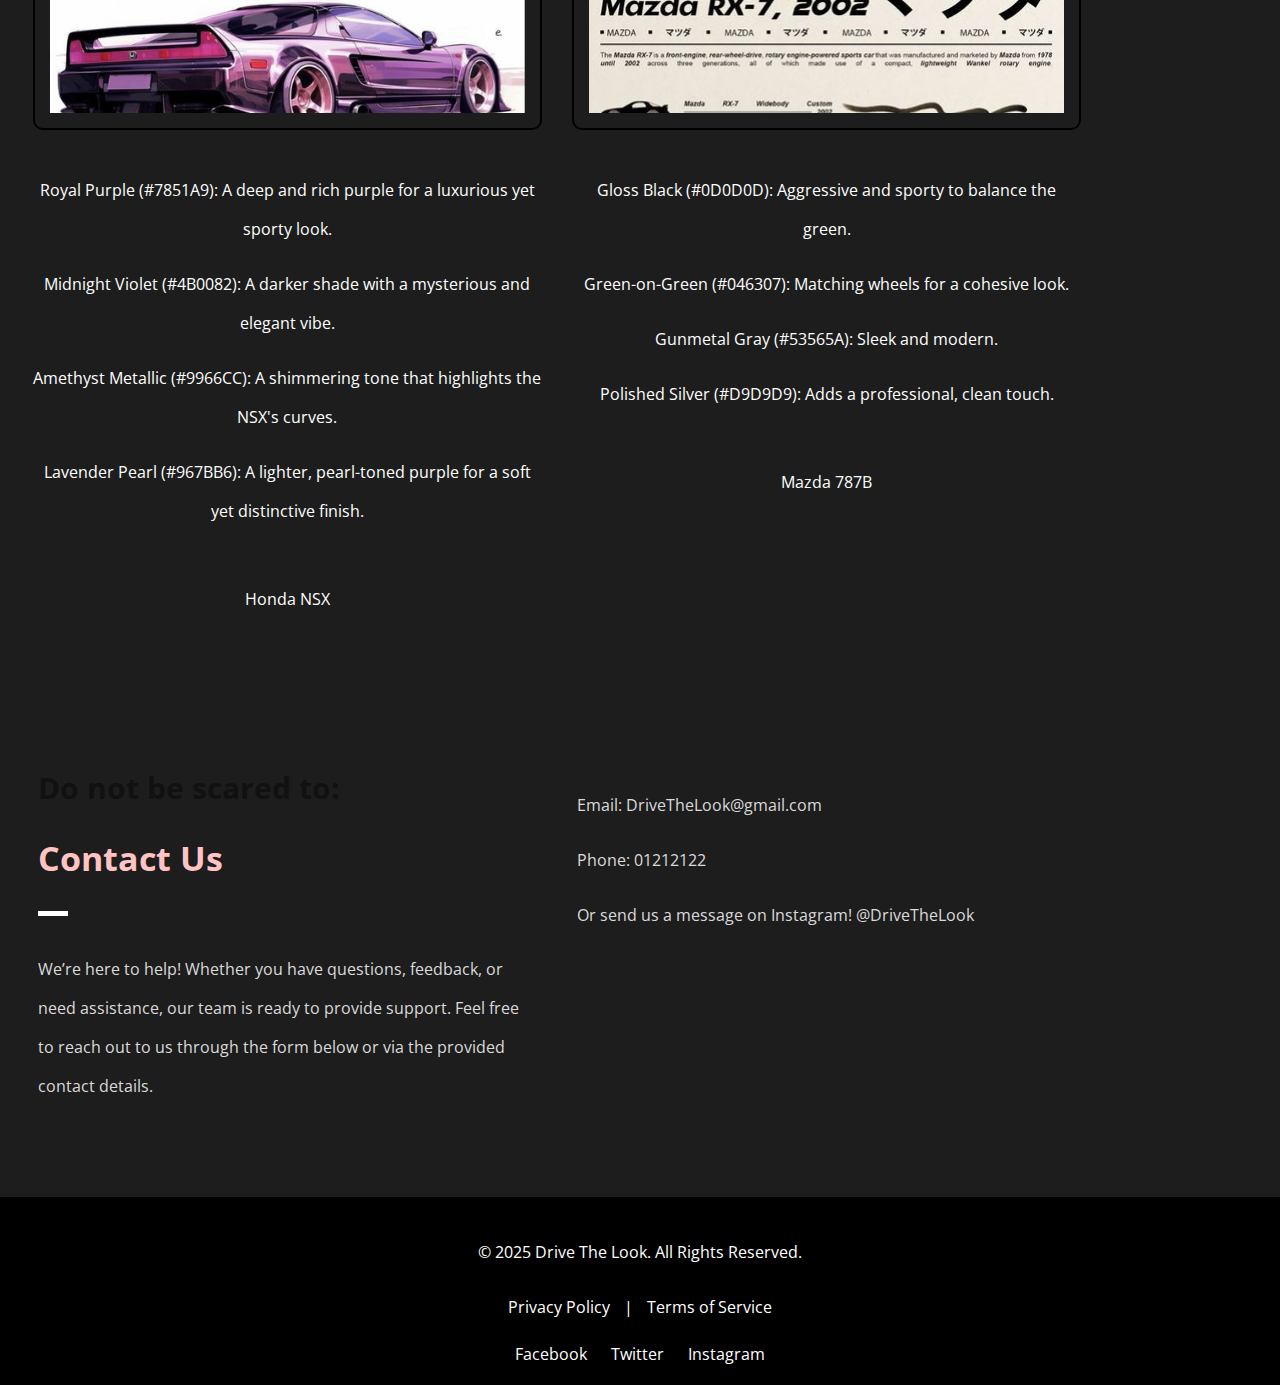
==== commit df962807: "commit2" ====
--- a/index.html
+++ b/index.html
@@ -16,6 +16,7 @@
     <link rel="stylesheet" href="css/borders.css">
     <link rel="stylesheet" href="css/nav.css">
     <link rel="stylesheet" href="css/tech.css">
+
 
     <!-- Google Webfonts -->
     <link href="https://fonts.googleapis.com/css?family=Open+Sans:400,300,600,700,800" rel="stylesheet">
@@ -147,11 +148,11 @@
                         <h2 class="section-title">Focusing On What Matters Most</h2>
                         <p class="section-subtitle">Unlocking Performance and Style: Customizing Automotive Legends</p>
                     </div>
-                    <p><strong>S2000 (Suki & Casey Dhnaram)</strong> Suki's build features widebody kits, vibrant paint with custom designs, neon underglow, turbo kits, and lowered suspension for an eye-catching aesthetic. In contrast, Casey Dhnaram's build emphasizes clean bodywork, subtle paint colors, lightweight forged wheels, naturally aspirated tuning, and track-ready suspension for a minimalist performance focus.</p>
-                    <p><strong>Mazda RX-7 (2002)</strong> The RX-7 can be enhanced with aggressive body kits like RE-Amemiya or VeilSide, carbon fiber wings, and lightweight wheels for improved aesthetics. Performance upgrades include single turbo conversions, rotary engine porting, upgraded cooling systems, and adjustable suspension for precise handling.</p>
-                    <p><strong>Ferrari F40</strong> For the Ferrari F40, modifications might include lightweight BBS wheels, carbon fiber accents, and restoration-focused detailing to maintain its classic appeal. Performance upgrades like turbo enhancements, free-flow exhaust systems, modern coilovers, and improved brakes refine its already legendary capabilities.</p>
-                    <p><strong>Honda NSX</strong> The Honda NSX can be styled with NSX-R aero parts, JDM wheels, LED headlights, and race-inspired bucket seats for a sleek, modern look. Performance modifications like turbo or supercharger kits, lightweight body parts, and track-focused suspension elevate its driving experience.</p>
-                    <p><strong>Mazda 787B</strong> The Mazda 787B can adopt the iconic Le Mans livery with functional aerodynamic upgrades and racing wheels for show or track use. Performance enhancements might include ported rotary engines, tuned exhaust systems, race suspension, and reinforced chassis for optimal racing capabilities.</p>
+                    <p><strong>S2000 (Suki & Casey Dhnaram)</strong> Suki's build includes widebody kits, bright paint with creative artwork, neon underglow, turbo kits, and lowered suspension for a stunning appearance. Casey Dhnaram's build, on the other hand, focuses on minimalist performance with clean bodywork, discreet paint colors, lightweight forged wheels, naturally aspirated tuning, and track-ready suspension.</p>
+                    <p><strong>Mazda RX-7 (2002)</strong> For better looks, the RX-7 can be outfitted with more radical body kits like as VeilSide, carbon fiber wings, and lightweight wheels. Performance enhancements include single turbo conversions, rotary engine porting, updated cooling systems, and adjustable suspension for precise handling.</p>
+                    <p><strong>Ferrari F40</strong> The Ferrari F40 uses aspects like lightweight BBS wheels, carbon fiber inserts, and restoration-focused ornamentation. Performance improvements like as turbochargers, free-flow exhaust systems, contemporary coilovers, and better brakes boost the already legendary capabilities. </p>
+                    <p><strong>Honda NSX</strong> The Honda NSX may be customized with NSX-R aero elements, JDM wheels, LED headlights, and race-inspired bucket seats for a sleek, futuristic appearance. Performance enhancements like as supercharger packages, lightweight body parts, and track-focused suspension improve the driving experience.</p>
+                    <p><strong>Mazda 787B</strong> The Mazda 787B has the legendary Le Mans livery, complete with useful aerodynamic improvements and racing wheels for exhibition or track use. Ported rotary engines, modified exhaust systems, race suspension, and reinforced chassis could all be used to improve performance for racing.</p>
                     <a href="#" data-videoid="4LAGNeE5pjA" class="button video link-lightbox">WATCH VIDEO</a>
                 </div>
             </div>
@@ -162,44 +163,79 @@
             <div class="row clearfix">
                 <div class="section-heading">
                     <h3>Details</h3>
-                    <h2 class="section-title">Elegant Cars</h2>
-                </div>
-                
-                <blockquote class="col-3 garage classic">
+                    <h2 class="section-title">Colors of Cars</h2>
+                </div>
+                
+                <blockquote class="col-3 garage classic" style="line-height: normal;">
                     <img src="images/carimgs/g4.jfif" alt="Honda S2000">
-                    <q>The Honda S2000 is an iconic roadster celebrated for its sleek design and exhilarating performance. It features a high-revving 2.0-liter VTEC engine, delivering an unmatched driving experience. This car has become a symbol of Honda's engineering excellence and a favorite among car enthusiasts worldwide.</q>
+                    <p>
+                        <p>Pink (#FF69B4) - Matches the iconic bright pink seen in the movie.</p>
+                        <p>Electric Magenta (#FF00FF) - A deeper, eye-catching magenta tone.</p>
+                        <p>Carnation Pink (#FFA6C9) - A softer, pastel pink.</p>
+                        <p>Coral Pink (#F88379) - A blend of pink and orange tones.</p>
+                    </p>
                     <footer>Honda S2000</footer>
                 </blockquote>
-        
-                <blockquote class="col-3 garage classic">
+                
+        
+                <blockquote class="col-3 garage classic" style="line-height: normal;">
                     <img src="images/carimgs/g1.jfif" alt="Casey Dhnaram">
-                    <q>Casey Dhnaram isn’t a car but a legendary name in the car culture scene, known for his involvement in modifying and showcasing unique vehicles. His projects, often featuring extreme attention to detail and performance upgrades, highlight the creative potential of tuning iconic cars like the RX-7 or S2000.</q>
+                    <p>
+                        <p> Gold Chrome (#FFD700) - Perfect for wheels, badges, or calipers for a premium feel.</p>
+                        <p>Rosso Red (#FF0000) - Striking accents on brake calipers, decals, or trim.</p>
+                        <p>Amber Orange (#FF7F24) - A bold contrast against dark base colors.</p>
+                        <p>Pure White (#FFFFFF) - Clean for stripes or subtle detailing.</p>
+                    </p>              
                     <footer>Casey Dhnaram</footer>
                 </blockquote>
         
-                <blockquote class="col-3 garage classic">
+                <blockquote class="col-3 garage classic" style="line-height: normal;">
                     <img src="images/carimgs/g15.jpg" alt="Mazda RX-7 2002">
-                    <q>The 2002 Mazda RX-7 is a pinnacle of rotary engine engineering. Featuring the twin-turbocharged 13B-REW engine, this lightweight sports car boasts sharp handling, timeless aesthetics, and an enthusiast-driven spirit. It’s a masterpiece that remains beloved in motorsport and pop culture.</q>
+                    <p>
+                        <p>Matte Black (#333333) - Sleek and aggressive.</p>
+                        <p>Bronze (#CD7F32) - A standout choice for JDM builds.</p>
+                        <p>Silver Alloy (#C0C0C0) - Classic and timeless.</p>
+                        <p>White (#FFFFFF) - A sharp contrast for bold designs.</p>
+                    </p>
                     <footer>Mazda RX-7 2002</footer>
                 </blockquote>
-        
-                <blockquote class="col-3 garage classic">
+                
+        
+                <blockquote class="col-3 garage classic" style="line-height: normal;">
                     <img src="images/carimgs/g6.jfif" alt="Ferrari F40">
-                    <q>The Ferrari F40 is a supercar legend from the 1980s, known for its raw performance and stunning design. With a twin-turbocharged V8 engine producing 478 horsepower, it was the last car personally approved by Enzo Ferrari, cementing its place in automotive history as a no-compromise track beast.</q>
+                    <p>
+                        <p>Rosé Pink (#FFC0CB) - A soft, luxurious pink with a refined tone.</p>
+                        <p>Sakura Pink (#FFB7C5) - Inspired by cherry blossoms, elegant yet eye-catching.</p>
+                        <p>Magenta Pink (#FF0090) - Vibrant and bold, exuding high energy.</p>
+                        <p>Hot Pink (#FF69B4) - Playful and daring for a standout look.</p>
+                    </p>
                     <footer>Ferrari F40</footer>
                 </blockquote>
-        
-                <blockquote class="col-3 garage classic">
+                
+        
+                <blockquote class="col-3 garage classic" style="line-height: normal;">
                     <img src="images/carimgs/g8.jfif" alt="Honda NSX">
-                    <q>The Honda NSX redefined the supercar landscape when it debuted in 1990. With an aluminum body, mid-engine layout, and precision engineering, this car combined exotic looks with everyday usability. Developed with input from Ayrton Senna, the NSX set new standards in performance and reliability.</q>
+                    <p>
+                        <p>Royal Purple (#7851A9): A deep and rich purple for a luxurious yet sporty look.</p>
+                        <p>Midnight Violet (#4B0082): A darker shade with a mysterious and elegant vibe.</p>
+                        <p>Amethyst Metallic (#9966CC): A shimmering tone that highlights the NSX's curves.</p>
+                        <p>Lavender Pearl (#967BB6): A lighter, pearl-toned purple for a soft yet distinctive finish.</p>
+                    </p>
                     <footer>Honda NSX</footer>
                 </blockquote>
-        
-                <blockquote class="col-3 garage classic">
+                
+        
+                <blockquote class="col-3 garage classic" style="line-height: normal;">
                     <img src="images/carimgs/g5.jfif" alt="Mazda 787B">
-                    <q>The Mazda 787B is a racing icon and the only rotary-engine car to win the 24 Hours of Le Mans, achieving this historic feat in 1991. Its four-rotor engine delivered a distinct howl and exceptional performance, solidifying its place as a masterpiece in motorsport history.</q>
+                    <p>
+                        <p>Gloss Black (#0D0D0D): Aggressive and sporty to balance the green.</p>
+                        <p>Green-on-Green (#046307): Matching wheels for a cohesive look.</p>
+                        <p>Gunmetal Gray (#53565A): Sleek and modern.</p>
+                        <p>Polished Silver (#D9D9D9): Adds a professional, clean touch.</p>
+                    </p>
                     <footer>Mazda 787B</footer>
                 </blockquote>
+                
             </div>
         </aside>
 
@@ -245,7 +281,7 @@
     </footer>
 </div>
 
-<!-- JavaScript links -->
-<script src="js/site.js"></script>
+    <!-- JavaScript links -->
+    <script src="js/site.js"></script>
 </body>
 </html>--- a/css/style.css
+++ b/css/style.css
@@ -28,7 +28,6 @@
 body {
     margin: 0;
     padding: 0;
-    overflow-x: hidden;
 }
 
 a {
@@ -85,16 +84,6 @@
     box-shadow: 0 0 5px rgba(0, 0, 0, 0.2) inset;
 }
 
-*:focus {
-    outline: none;
-}
-
-/* Layout Elements */
-section {
-    clear: both;
-    overflow: hidden;
-}
-
 /* Rows and Columns */
 .row {
     padding: 55px 0;
@@ -184,10 +173,6 @@
     margin-right: 10px;
     font-weight: 900;
     padding: 0;
-}
-
-#navigation-logo {
-    display: none;
 }
 
 /* Button Styles */
@@ -204,10 +189,6 @@
 /* Navigation Styles */
 #header {
     font-size: 13px;
-}
-
-#header aside {
-    float: right;
 }
 
 #header nav ul {
@@ -356,7 +337,6 @@
     }
 }
 
-
 /* Scroll Effect */
 .scroll-effect {
     transition: transform 0.3s ease, opacity 0.3s ease;
@@ -364,10 +344,6 @@
 }
 
 /* Header Elements */
-#header .row {
-    padding: 0 !important;
-}
-
 #header aside {
     display: inline-block;
     position: absolute;
@@ -391,19 +367,4 @@
 #landing-footer #copyright {
     float: left;
     width: 50%;
-}
-
-/*Header Elements*/
-#header aside {
-    display: inline-block;
-    position: absolute;
-    top: 40px;
-    right: 60px;
-    padding-top: 3px;
-    padding-right: 5px;
-}
-
-#header aside ul {
-    margin-top: 0 !important;
-    padding-top: 6px;
 }--- a/css/gallery.css
+++ b/css/gallery.css
@@ -1,19 +1,19 @@
+/* General Image Styling */
+img {
+    max-width: 100%;
+    height: auto;
+    object-fit: cover;
+}
 
 /* Gallery Section */
 #gallery {
     display: grid;
     grid-template-columns: repeat(5, 1fr);
-    gap: 20px;
+    gap: 10px;
 }
 
 #gallery img {
-    max-width: 100%;
     height: 400px;
-    object-fit: cover;
-}
-
-#gallery [class*='col-'] {
-    padding: 0;
 }
 
 #gallery a {
@@ -28,11 +28,11 @@
 }
 
 #gallery a:before {
+    content: "+";
     font-size: 2.3em;
     height: 609px;
     width: 69px;
     border-radius: 99em;
-    content: "+";
     text-align: center;
     display: block;
     position: absolute;
@@ -50,16 +50,14 @@
     opacity: 1;
 }
 
-/* Gallery Image Styling */
+/* Image Hover Effect */
 .gallery-img {
-    width: 100%;
-    height: auto;
     cursor: pointer;
-    transition: transform 0.3s ease;
+    transition: transform 0.25s ease;
 }
 
 .gallery-img:hover {
-    transform: scale(1.05); /* Slight zoom effect on hover */
+    transform: scale(1.05);
 }
 
 /* Modal Styling */
@@ -70,7 +68,7 @@
     left: 0;
     right: 0;
     bottom: 0;
-    background: rgba(0, 0, 0, 0.8); /* Dark background */
+    background: rgba(0, 0, 0, 0.8);
     z-index: 10000;
     justify-content: center;
     align-items: center;
@@ -84,9 +82,9 @@
 
 .modal-img {
     width: 100%;
-    height: auto;
 }
 
+/* Close Button */
 .close-btn {
     position: absolute;
     top: 10px;
@@ -96,13 +94,14 @@
     background-color: transparent;
     border: none;
     cursor: pointer;
+    transition: opacity 0.35s ease;
 }
 
 .close-btn:hover {
     opacity: 0.7;
 }
 
-/* Video*/
+/* Video Section */
 #video-box {
     color: #fff;
     position: relative;
@@ -110,7 +109,7 @@
     text-align: center;
 }
 
-/* Cars -*/
+/* Cars Section */
 #cars a {
     color: #fff;
     position: relative;
@@ -121,30 +120,15 @@
 }
 
 #cars img {
-    display: inline-block;
-    padding: 15px 25px;
+    padding: 15px 15px;
     width: 800px;
-    height: 600px;
-    object-fit: cover;
-}
-
-
-#cars .col-2-3 [class*='col-'] {
-    padding: 0;
+    height: 500px;
 }
 
 /* Image Section */
 .col-3img {
     display: flex;
-    width: 100%;
     justify-content: center;
-}
-
-/* Image Styling */
-.col-3img img {
-    max-width: 100%;
-    width: 100%;
-    height: auto;
 }
 
 /* Clearfix */
@@ -152,4 +136,4 @@
     display: table;
     clear: both;
     content: "";
-}+}
--- a/css/borders.css
+++ b/css/borders.css
@@ -5,35 +5,25 @@
     pointer-events: none;
 }
 
-.page-border .top-border, 
-.page-border .right-border, 
-.page-border .bottom-border, 
+.page-border .top-border,
+.page-border .right-border,
+.page-border .bottom-border,
 .page-border .left-border {
     position: fixed;
-    z-index: 1000;
-    background: #f3f3ef;
-    padding: 12px;
+    background: #cfafb9; 
+    padding: 12px; 
 }
 
-.page-border > .top-border, 
-.page-border > .right-border, 
-.page-border > .bottom-border, 
-.page-border > .left-border {
-    background: #cfafb9;
-    padding: 11px;
-}
-
-.page-border .top-border, 
+.page-border .top-border,
 .page-border .bottom-border {
     width: 100%;
     left: 0;
 }
 
-.page-border .left-border, 
+.page-border .left-border,
 .page-border .right-border {
     height: 100%;
     top: 0;
-    padding: 10px;
 }
 
 .page-border .top-border { top: 0; }
@@ -41,8 +31,9 @@
 .page-border .bottom-border { bottom: 0; }
 .page-border .left-border { left: 0; }
 
+/* Wrapper Styles */
 #wrapper {
     margin: 0 15px;
     padding: 15px 0;
     position: relative;
-}+}
--- a/css/tech.css
+++ b/css/tech.css
@@ -1,13 +1,8 @@
-
 /* Landing Page Sections */
 
-/* Tech Section */
+/* General Garage Styles */
 .garage {
     padding: 15px;
-}
-
-blockquote {
-    position: relative;
 }
 
 .garage img {
@@ -21,7 +16,7 @@
     padding-top: 12px;
 }
 
-/* Classic Style - Avatar Above Garage */
+/* Classic Style */
 .garage.classic img {
     display: inline-block;
     margin-bottom: 25px;
@@ -46,4 +41,9 @@
 
 .garage.bigtest q {
     font-size: 22px;
-}+}
+
+/* Blockquote Styles */
+blockquote {
+    position: relative;
+}
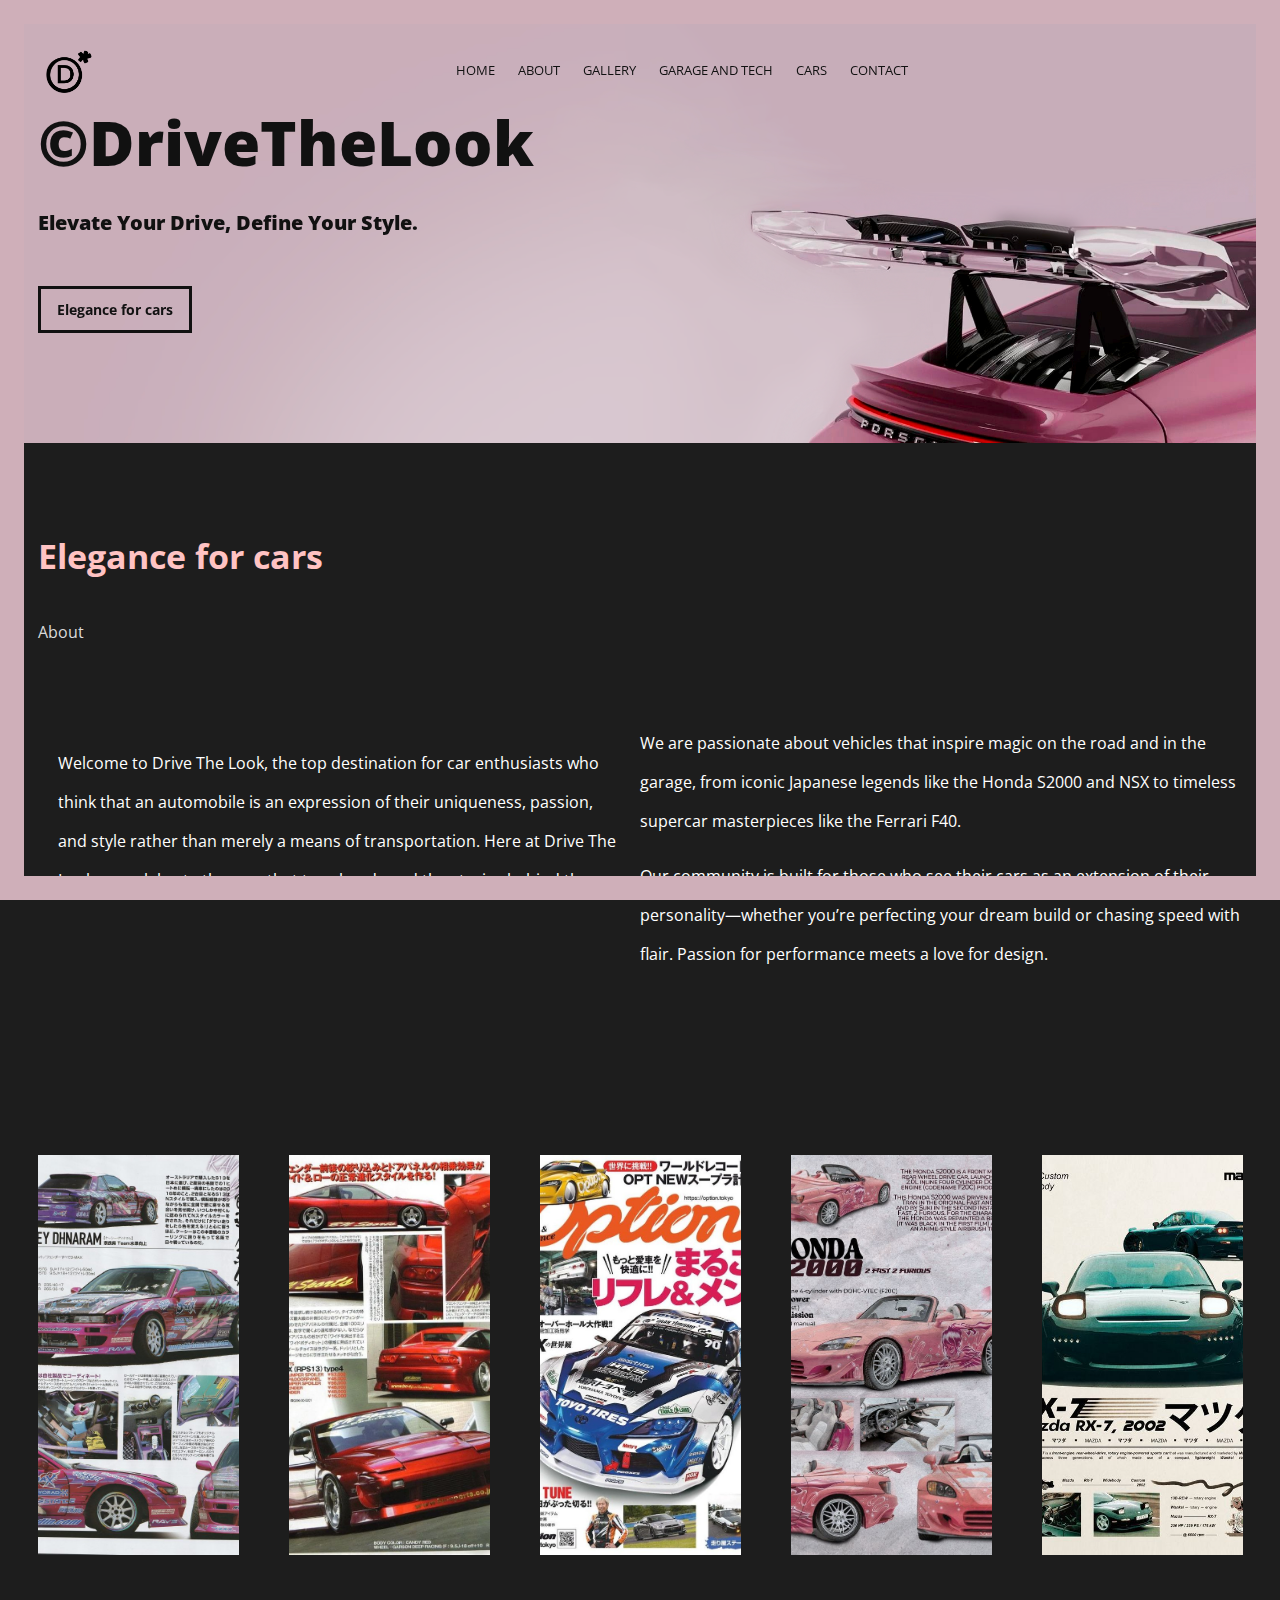
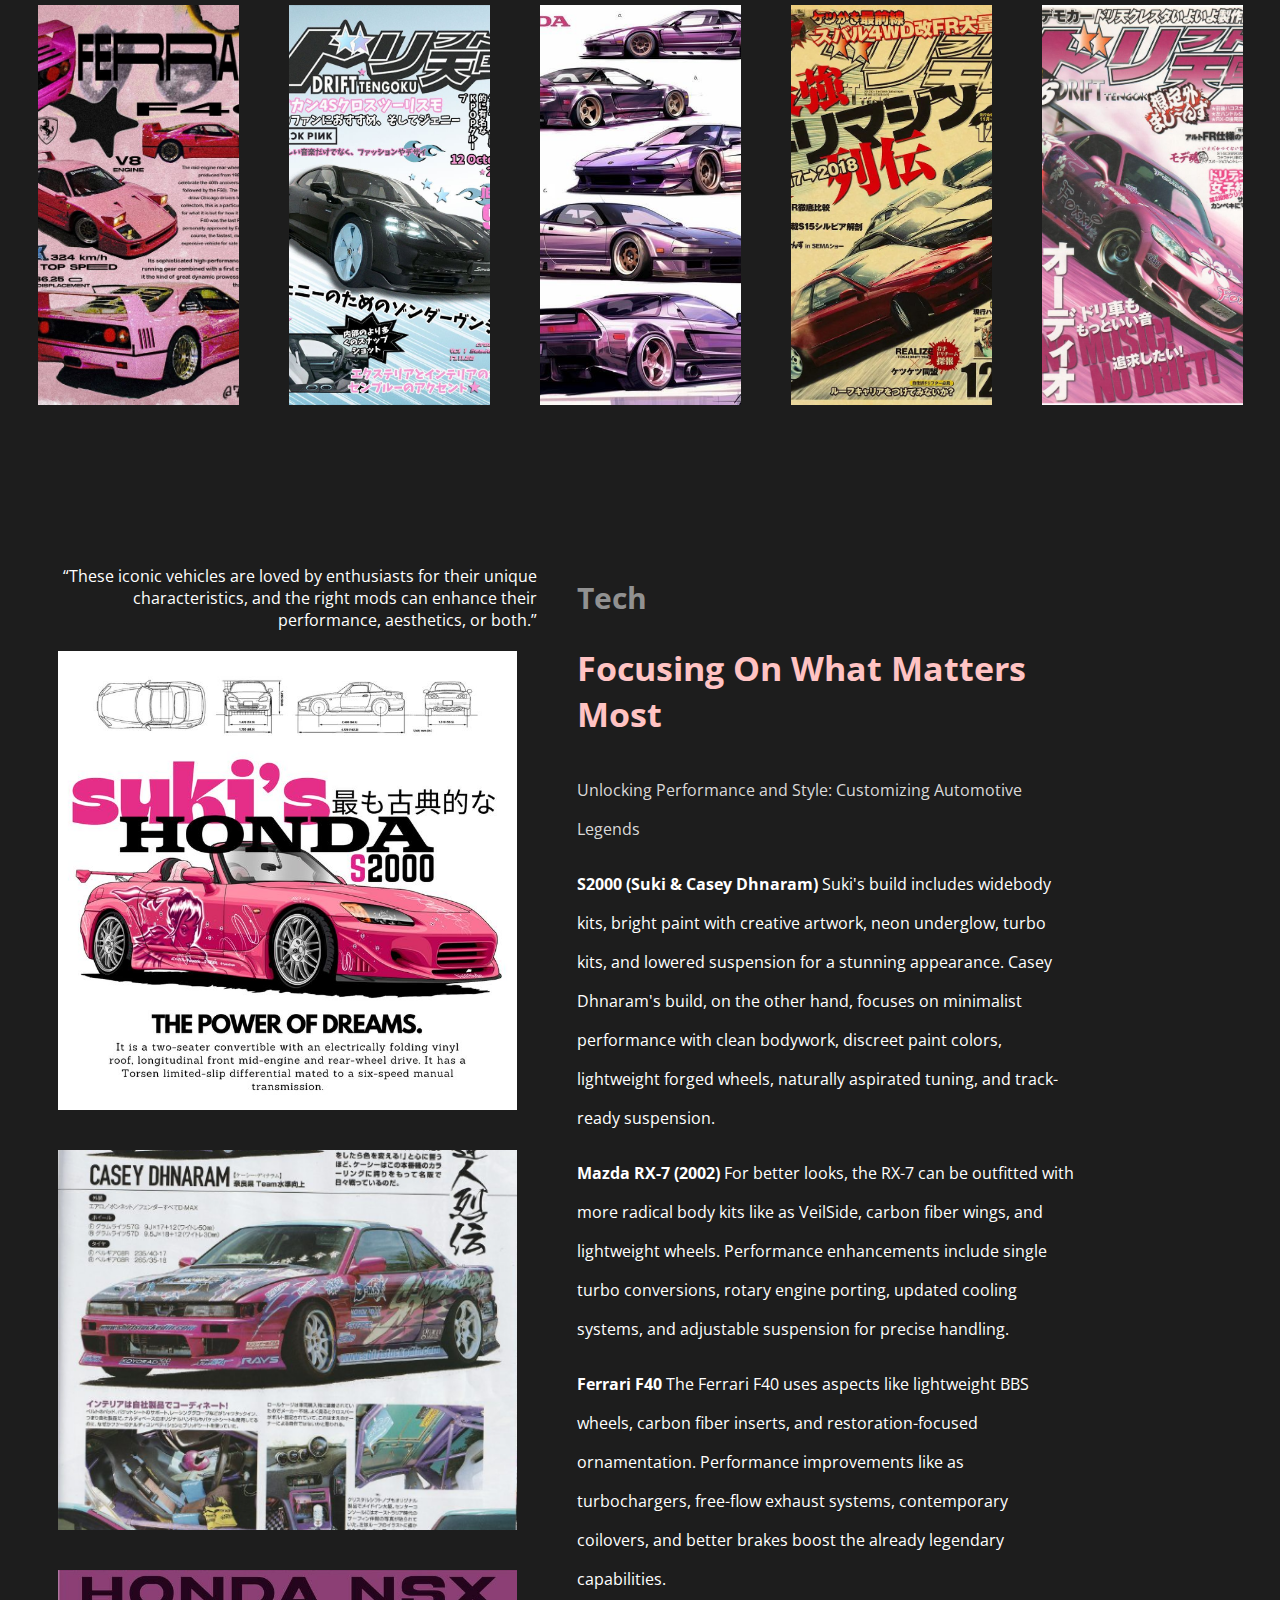
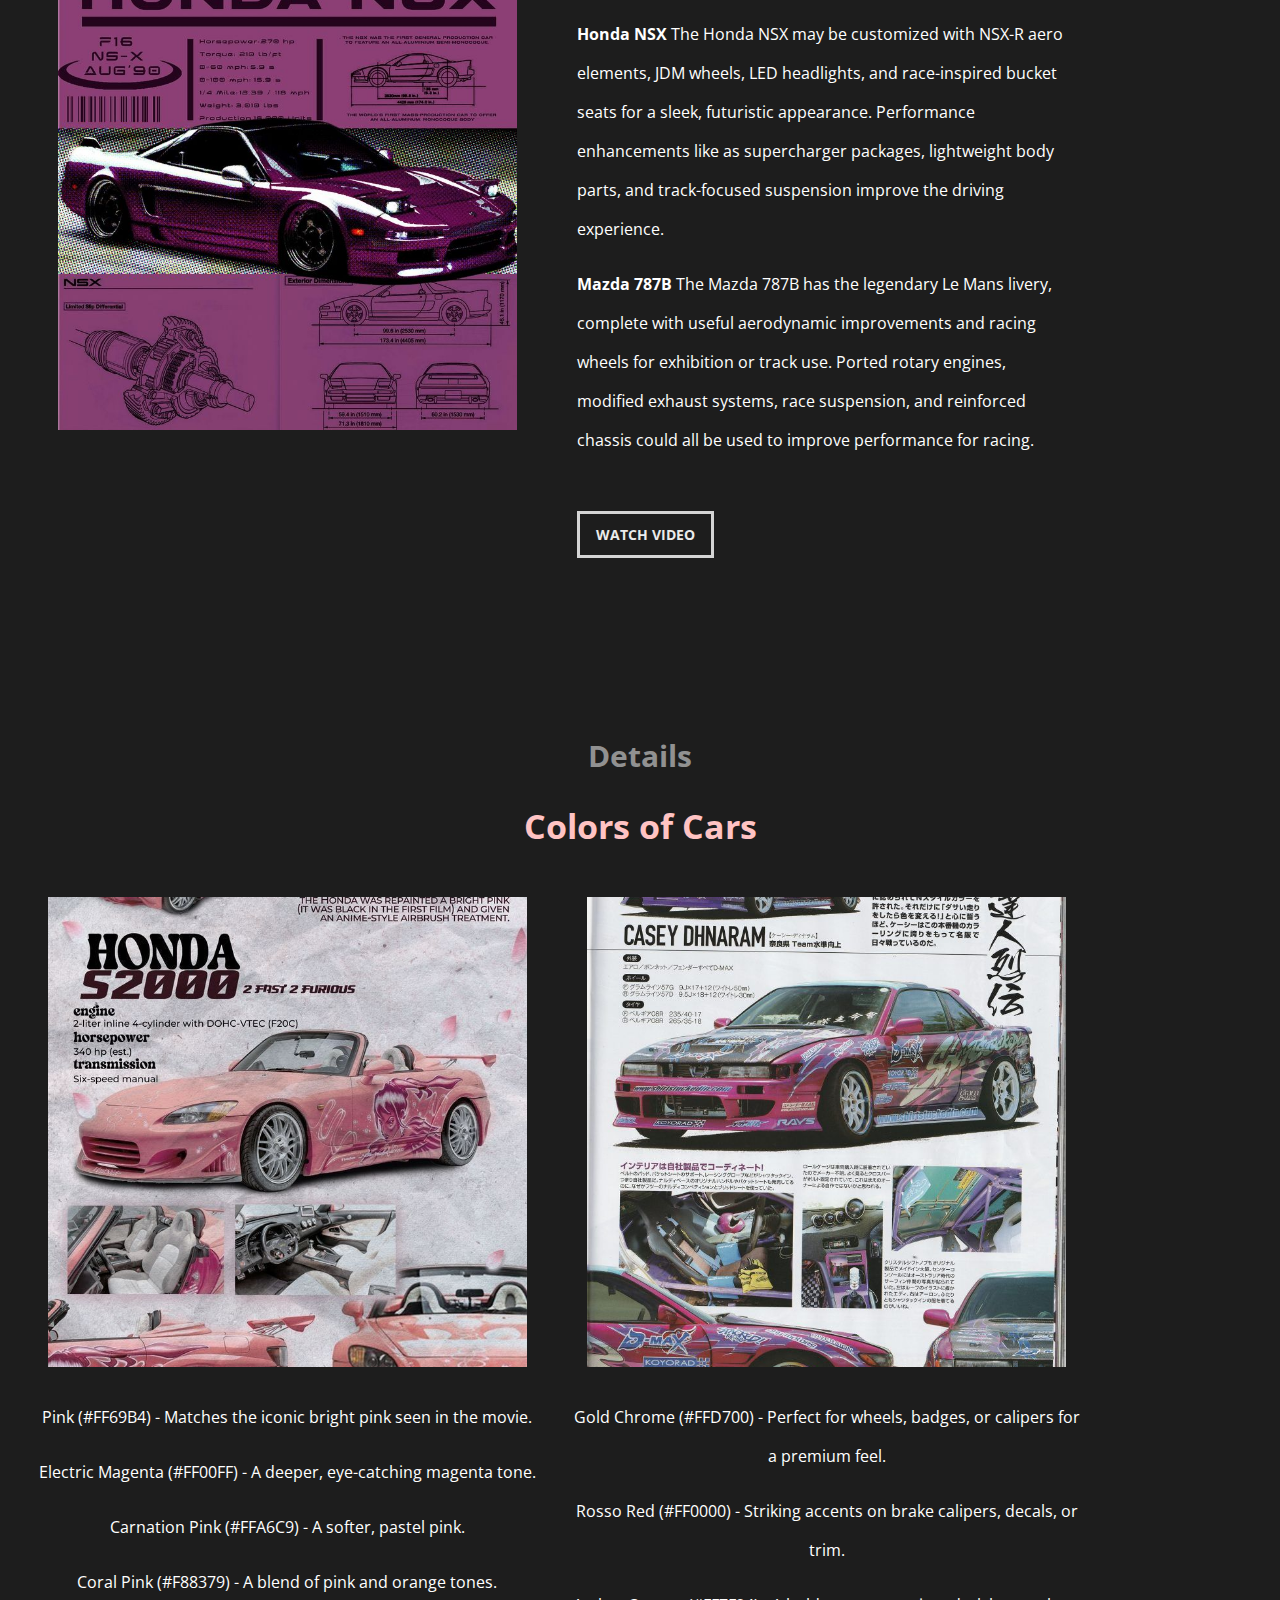
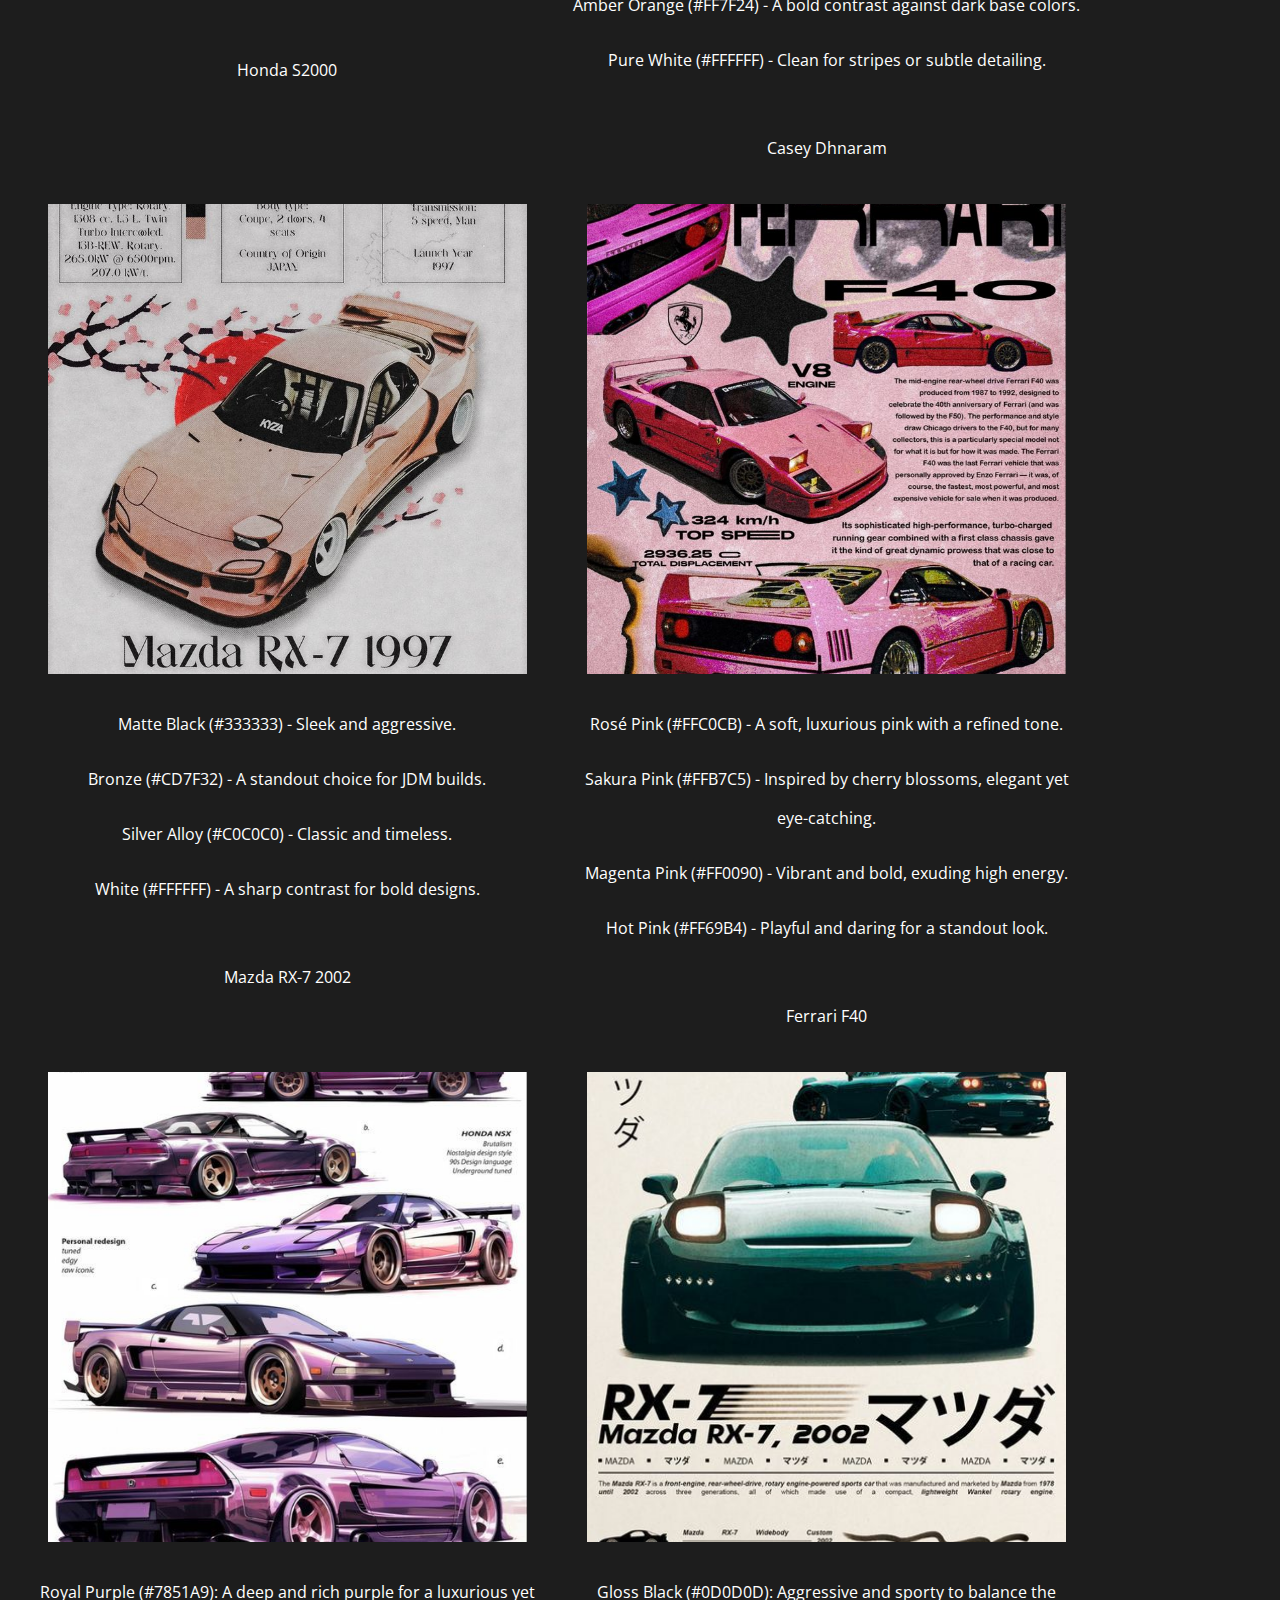
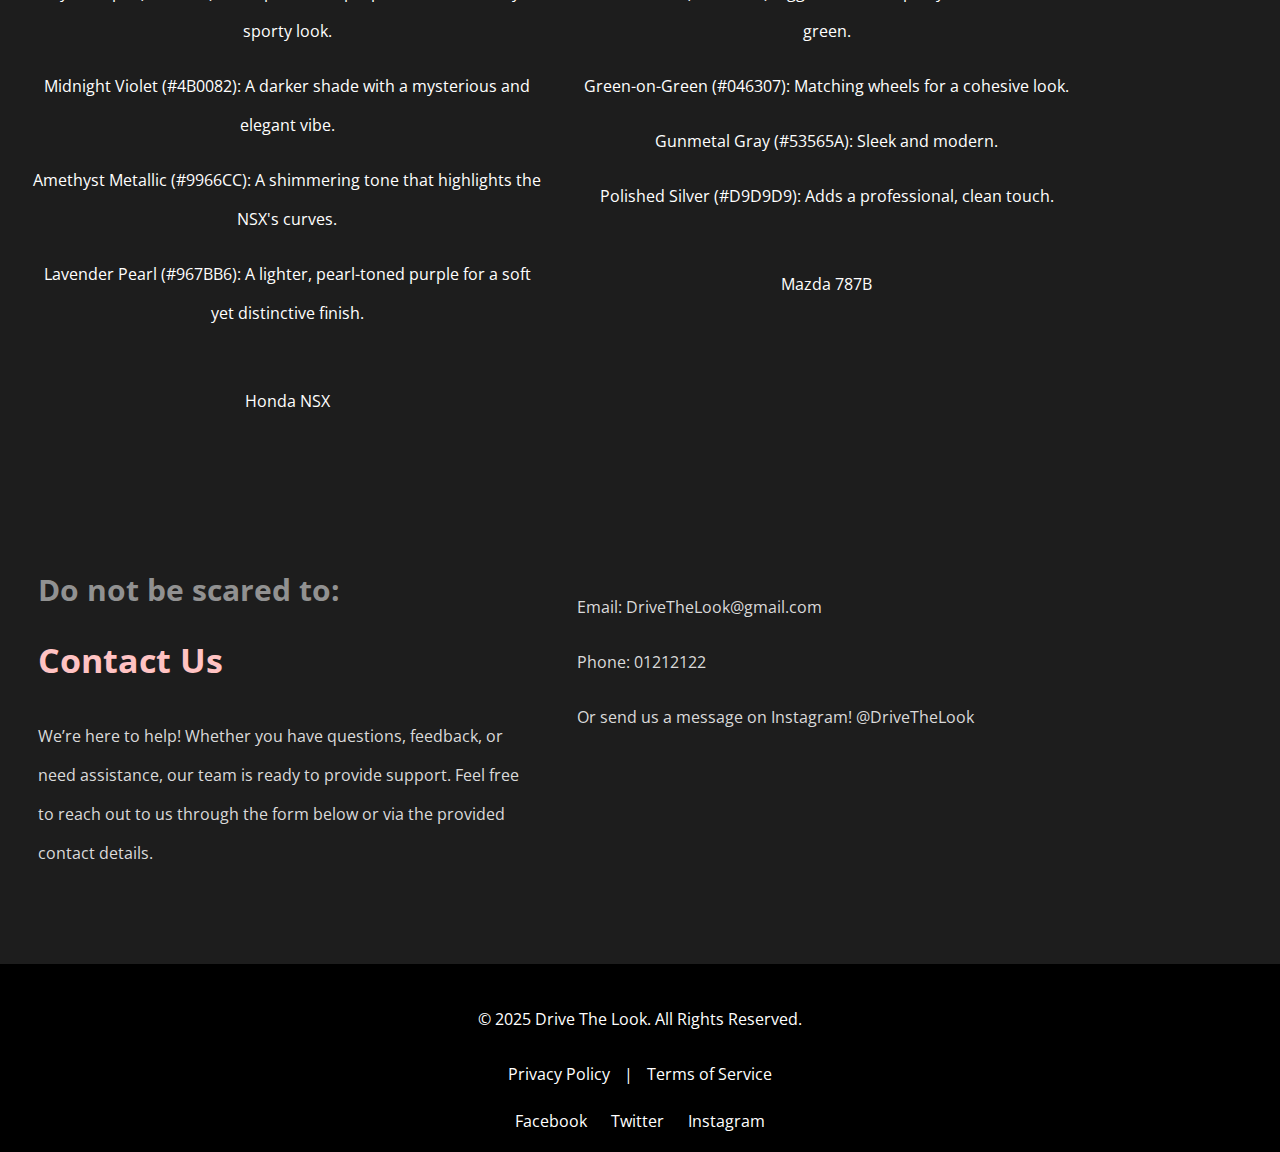
==== commit 73eb33d0: "css" ====
--- a/index.html
+++ b/index.html
@@ -10,12 +10,8 @@
     <meta name="description" content="">
 
     <!-- CSS Files -->
-    <link rel="stylesheet" href="css/style.css">
-    <link rel="stylesheet" href="css/color.css">
-    <link rel="stylesheet" href="css/gallery.css">
-    <link rel="stylesheet" href="css/borders.css">
-    <link rel="stylesheet" href="css/nav.css">
-    <link rel="stylesheet" href="css/tech.css">
+    <link rel="stylesheet" href="css/main.css">
+
 
 
     <!-- Google Webfonts -->
--- a/css/main.css
+++ b/css/main.css
@@ -0,0 +1,502 @@
+/* Gen */
+:root {
+    --main-font: 'Open Sans', sans-serif, Arial, Helvetica;
+}
+
+*,
+*:before,
+*:after {
+    box-sizing: border-box;
+}
+
+body {
+    background: rgb(29, 29, 29);
+    font-family: var(--main-font);
+    font-size: 16px;
+    font-weight: normal;
+    color: #ffffff;
+}
+
+/* Reset Styles */
+body, 
+div, 
+dl, 
+dt, 
+dd, 
+ul, 
+ol, 
+li, 
+h1, h2, h3, h4, h5, h6, 
+pre, 
+form, 
+blockquote, 
+th, 
+td {
+    margin: 0; 
+    padding: 0; 
+}
+
+a {
+    text-decoration: none;
+    line-height: inherit;
+}
+
+p {
+    line-height: 39px;
+}
+
+/*Styles */
+form input, form textarea, form select {
+    border: 1px solid #ddd;
+    padding: 12px;
+    border-radius: 4px;
+    font-size: 15px;
+    line-height: 1.2;
+    outline: none;
+    margin: 5px 0;
+}
+
+form input:focus, form textarea:focus {
+    box-shadow: 0 0 5px rgba(0, 0, 0, 0.2) inset;
+}
+
+form input[type="submit"]:hover {
+    border-color: #e0e0e0;
+    color: #faccd3;
+}
+
+/* Rows and Columns */
+.row {
+    padding: 55px 0;
+    position: relative;
+    max-width: 1245px;
+    margin: 0 auto;
+}
+
+.no-padding-bottom .row {
+    padding-bottom: 0;
+}
+
+[class*='col-'] {
+    padding: 20px;
+    float: left;
+}
+
+.col-1 { width: 100%; }
+.col-2 { width: 50%; }
+.col-3 { width: 43.33%; }
+
+/* Header Styles */
+#header {
+    z-index: 9999;
+    width: 100%;
+    height: 71px !important;
+    overflow: visible;
+    position: absolute !important;
+    font-size: 13px;
+}
+
+#header .row { padding: 0; }
+#header ul { text-align: center; }
+#header aside { text-align: right; }
+#header li {
+    display: inline-block;
+    list-style: none;
+    margin: 0;
+}
+
+/* Logo Styles */
+#logo {
+    float: left;
+    line-height: 66px;
+    height: 31px;
+    margin-right: 15px;
+}
+
+#logo h1 { display: inline-block; }
+#logo img {
+    max-height: 60px;
+    margin-right: 5px;
+}
+
+/* Buttons */
+.button,
+input[type="submit"] {
+    font-size: 14px; 
+    font-weight: bold;
+    color: #ebebeb;
+    border-style: solid;
+    border-width: 3px;
+    border-color: #d4d4d4;
+    display: inline-block;
+    transition: all 0.3s linear;
+    margin: 35px 0;
+    padding: 11px 16px;
+}
+
+.button:hover,
+input[type="submit"]:hover {
+    border-color: #e0e0e0;
+    color: #faccd3;
+}
+
+#banner .button {
+    font-size: 14px;
+    color: #111;
+    border-color: #111;
+}
+
+#banner .button:hover {
+    color: #ffffff;
+    border-color: #ffffff;
+}
+
+/* Navigation Styles */
+#header nav ul {
+    text-transform: uppercase;
+}
+
+#header nav a {
+    height: 71px;
+    line-height: 71px;
+    display: block;
+    padding: 0 10px;
+}
+
+#header nav a:hover {
+    opacity: 0.6;
+}
+
+h1 { padding: 22px 0; }
+h2 { padding: 15px 0; }
+h3 { padding: 12px 0; }
+h4, h5, h6 { padding: 8px 0; }
+
+.text-center { text-align: center; }
+.text-right { text-align: right; }
+
+/* Section Titles */
+.section-title {
+    padding-bottom: 18px;
+}
+
+.subtitle {
+    font-size: 17px;
+    padding-top: 2px;
+}
+
+/* Banner Styling */
+#main-banner {
+    background-size: contain;
+}
+
+#main-banner-content.row {
+    padding-top: 165px;
+    padding-bottom: 105px;
+}
+
+#main-banner h1 { padding-top: 6%; }
+
+#main-banner .section-title:before {
+    content: "";
+    display: block;
+    width: 32px;
+    height: 6px;
+    margin-top: 28px;
+}
+
+/* Preloader */
+#preloader {
+    position: fixed;
+    top: 0;
+    left: 0;
+    right: 0;
+    bottom: 0;
+    background-color: #4b4b4b;
+    z-index: 99999;
+    opacity: 1;
+    visibility: visible;
+    transition: opacity 0.5s ease, visibility 0.5s ease;
+}
+
+#preloader div {
+    width: 50px;
+    height: 50px;
+    border: 4px solid #fff;
+    border-top: 4px solid transparent;
+    border-radius: 50%;
+    animation: spin 1s linear infinite;
+}
+
+@keyframes spin {
+    0% { transform: rotate(0deg); }
+    100% { transform: rotate(360deg); }
+}
+
+/* Scroll Effect */
+.scroll-effect {
+    transition: transform 0.3s ease, opacity 0.3s ease;
+    will-change: transform, opacity;
+}
+
+/* Gallery Section */
+img {
+    max-width: 100%;
+    height: auto;
+    object-fit: cover;
+    vertical-align: middle;
+}
+
+a img:hover {
+    opacity: 0.8;
+}
+
+#gallery {
+    display: grid;
+    grid-template-columns: repeat(5, 1fr);
+    gap: 10px;
+}
+
+#gallery img {
+    height: 400px;
+}
+
+#gallery a {
+    display: inline-block;
+    position: relative;
+    overflow: hidden;
+    width: 100%;
+}
+
+#gallery a:hover img {
+    opacity: 0.15;
+}
+
+/* Image Hover Effect */
+.gallery-img {
+    cursor: pointer;
+    transition: transform 0.25s ease;
+}
+
+.gallery-img:hover {
+    transform: scale(1.05);
+}
+
+/* Modal Styling */
+.image-modal {
+    display: none;
+    position: fixed;
+    top: 0;
+    left: 0;
+    right: 0;
+    bottom: 0;
+    background: rgba(0, 0, 0, 0.8);
+    z-index: 10000;
+    justify-content: center;
+    align-items: center;
+}
+
+.modal-content {
+    position: relative;
+    max-width: 80%;
+    max-height: 80%;
+}
+
+.modal-img {
+    width: 100%;
+}
+
+/* Close Button */
+.close-btn {
+    position: absolute;
+    top: 10px;
+    right: 10px;
+    font-size: 36px;
+    color: white;
+    background-color: transparent;
+    border: none;
+    cursor: pointer;
+    transition: opacity 0.35s ease;
+}
+
+.close-btn:hover {
+    opacity: 0.7;
+}
+
+/* Video Section */
+#video-box {
+    color: #fff;
+    position: relative;
+    overflow: hidden;
+    text-align: center;
+}
+
+/* Cars Section */
+#cars a {
+    color: #fff;
+    position: relative;
+    text-align: center;
+    display: block;
+    text-transform: uppercase;
+    font-weight: bold;
+}
+
+#cars img {
+    padding: 15px 15px;
+    width: 800px;
+    height: 500px;
+}
+
+/* Image Section */
+.col-3img {
+    display: flex;
+    justify-content: center;
+}
+
+/* Clearfix */
+.clearfix:after {
+    display: table;
+    clear: both;
+    content: "";
+}
+
+/*tech*/
+.garage {
+    padding: 15px;
+}
+
+.garage footer { padding-top: 12px; }
+
+.garage.classic q { display: block; }
+
+.garage.classic footer::before {
+    content: "";
+    display: block;
+    width: 30px;
+    height: 4px;
+    margin: 10px auto 15px;
+}
+
+/*Nav trig*/
+#nav-trigger {
+    display: none;
+    text-align: right;
+}
+
+#nav-trigger span {
+    display: inline-block;
+    width: 40px;
+    height: 70px;
+    color: #121212;
+    cursor: pointer;
+    font: 21px;
+    text-align: center;
+    text-transform: capitalize;
+    border-radius: 6px 6px 0 0;
+    transition: .25s ease-in-out;
+}
+
+#nav-trigger span::after {
+    content: "\f0c9";
+    display: inline-block;
+    width: 38px;
+    height: 71px;
+    line-height: 75px;
+    text-align: center;
+    border-radius: 5px 5px 0 0;
+}
+
+/* Page Border Styles */
+.page-border {
+    position: fixed;
+    z-index: 10000;
+    pointer-events: none;
+}
+
+.page-border > * {
+    position: fixed;
+    background: #cfafb9;
+    padding: 12px;
+}
+
+.page-border :is(.top-border, .bottom-border) {
+    width: 100%;
+    left: 0;
+}
+
+.page-border :is(.left-border, .right-border) {
+    height: 100%;
+    top: 0;
+}
+
+.top-border { top: 0; }
+.right-border { right: 0; }
+.bottom-border { bottom: 0; }
+.left-border { left: 0; }
+
+/* Wrapper Styles */
+#wrapper {
+    margin: 0 15px;
+    padding: 15px 0;
+    position: relative;
+}
+
+
+/* navcolor */
+#header nav a,
+#header i {
+    color: #111;
+}
+
+/* Banner */
+#banner {
+    background: url("../images/banner-images/bannerimage2.png") no-repeat center top;
+    background-size: cover;
+}
+
+#banner h1 {
+    font-size: 62px;
+    line-height: 60px;
+    font-weight: 800;
+    color: #111;
+}
+
+#banner h2 {
+    font-size: 20px;
+    font-weight: 600;
+    color: #111;
+}
+
+
+/* Title/Subtitles */
+.section-title {
+    font-size: 34px;
+    font-weight: 700;
+    color: #ffc3c3;
+}
+
+.section-subtitle {
+    font-size: 16px;
+    color: #dadada;
+}
+
+/*(h1-h6) */
+h1, h2, h3, h4, h5, h6 {
+    color: #919191;
+}
+
+h1 { font-size: 40px; font-weight: 300; }
+h2 { font-size: 34px; font-weight: 300; }
+h3 { font-size: 30px; font-weight: 700; }
+h4 { font-size: 18px; font-weight: 400; }
+h5 { font-size: 16px; font-weight: 400; }
+h6 { font-size: 14px; font-weight: 400; }
+
+/*Footer Styles*/
+#landing-footer,
+#landing-footer p,
+#landing-footer a {
+    font-size: 12px;
+    font-weight: normal;
+    color: #ffd4d4;
+}